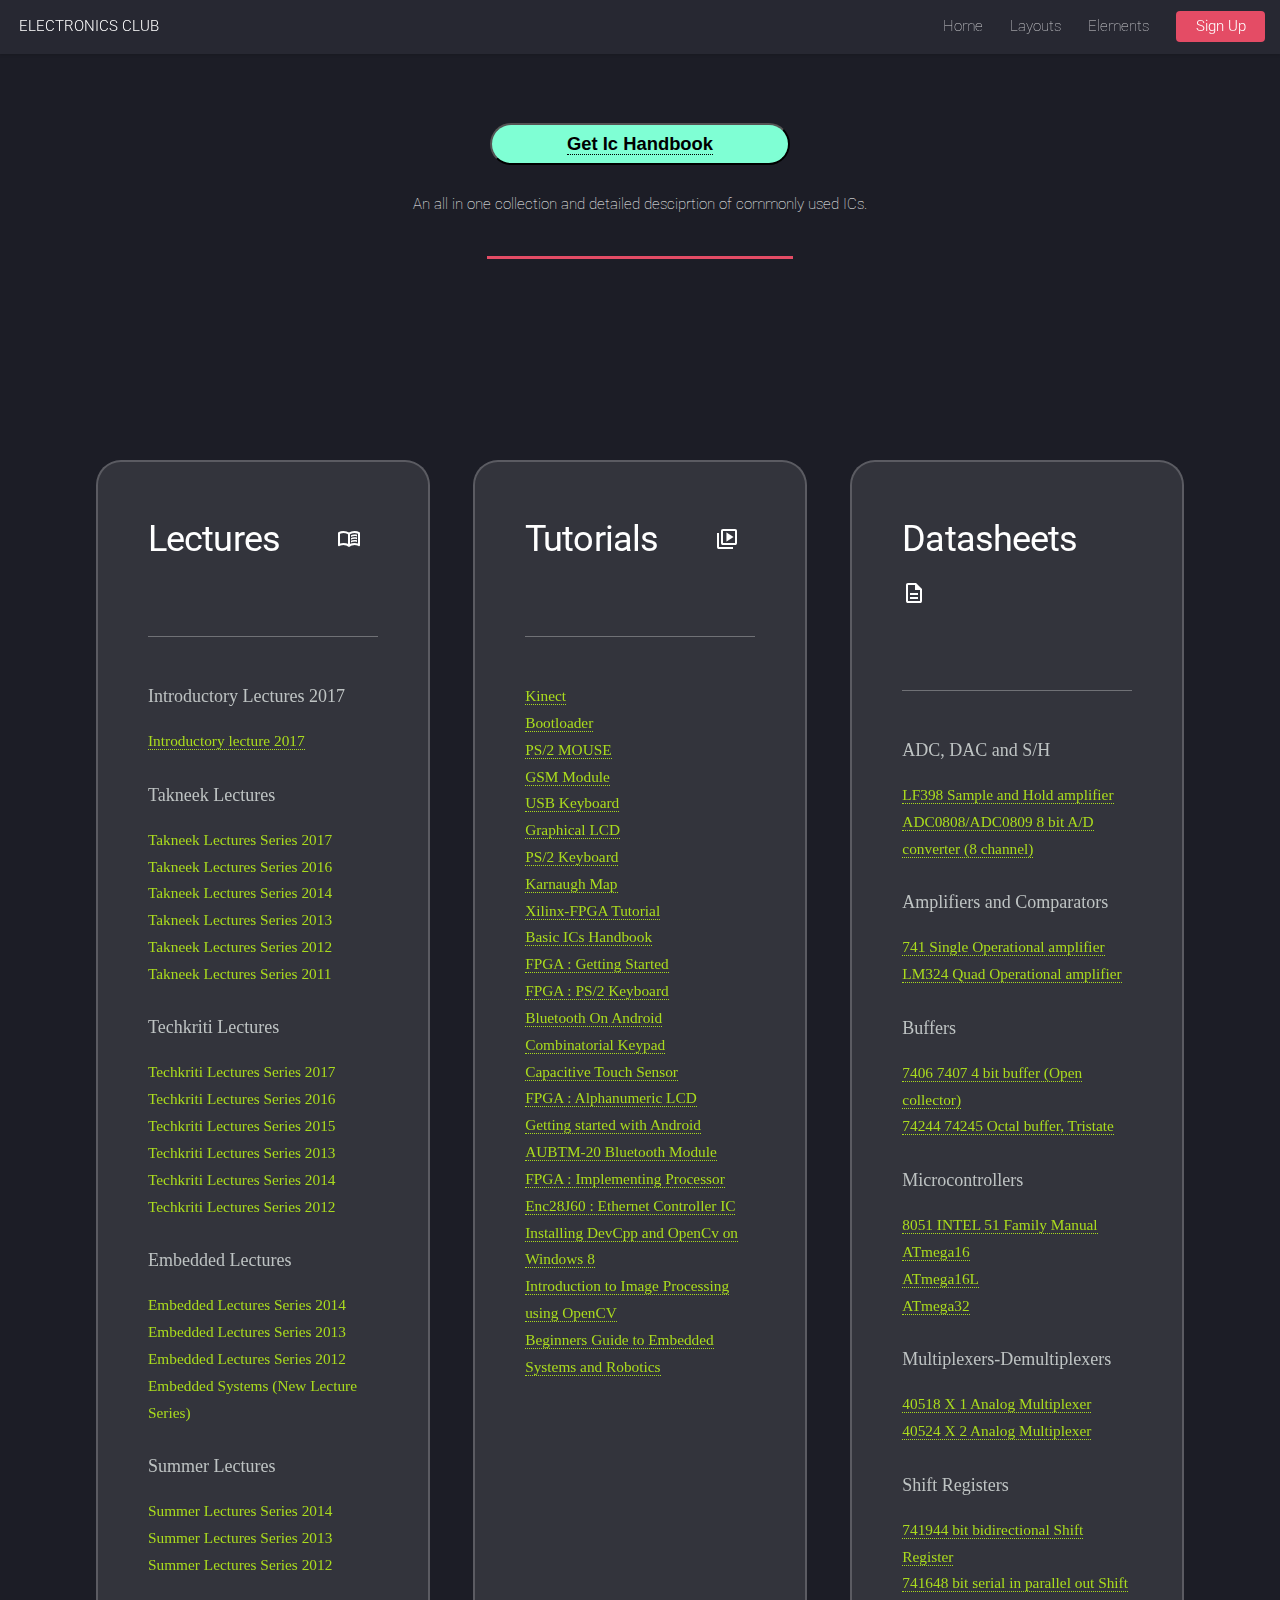
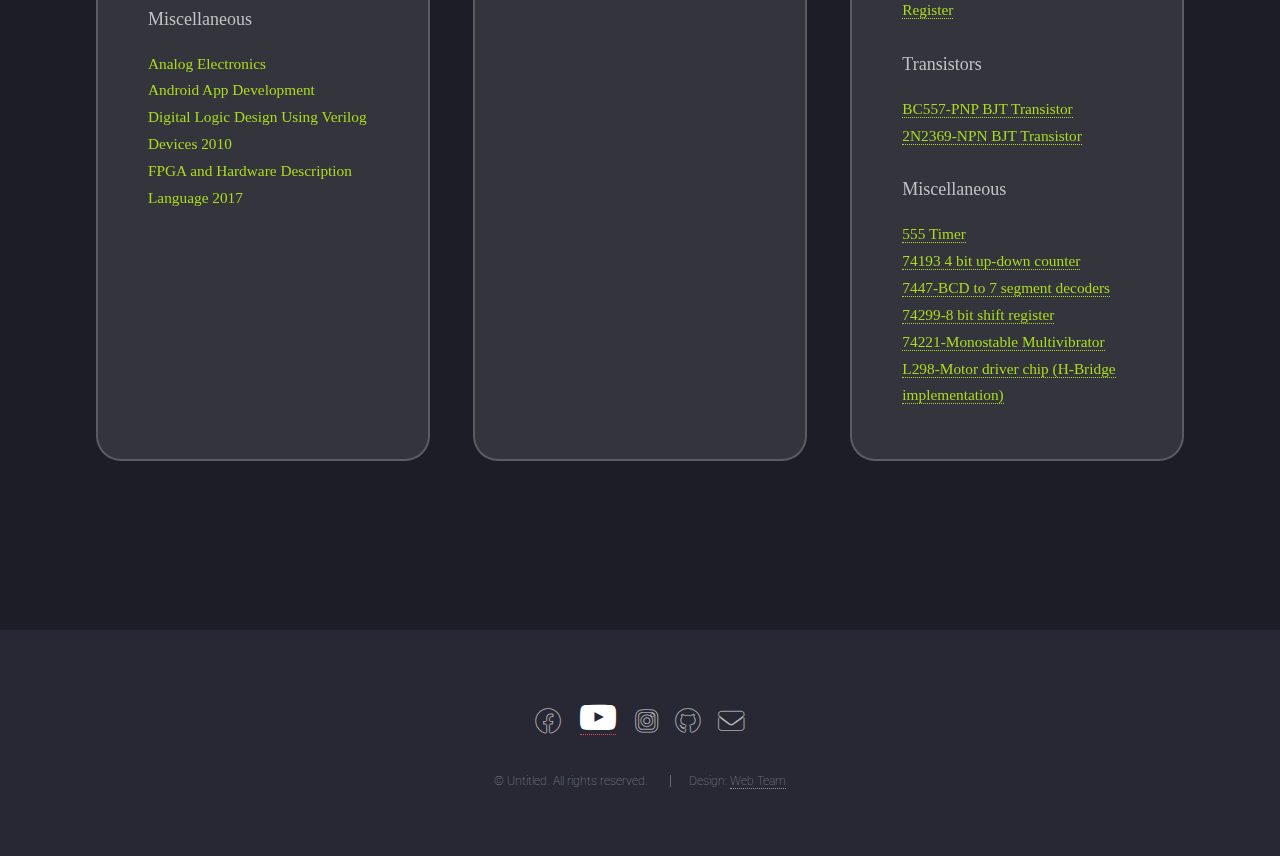
==== database.html @ b7015404 "Add files via upload" ====
<!DOCTYPE HTML>
<!--
Landed by HTML5 UP
html5up.net | @ajlkn
Free for personal and commercial use under the CCA 3.0 license (html5up.net/license)
-->
<html>

<head>
	<title>Database - EClub</title>
	<meta charset="utf-8" />
	<meta name="viewport" content="width=device-width, initial-scale=1, user-scalable=no" />
	<link rel="stylesheet" href="assets/css/main.css" />
	<link rel="stylesheet" href="data.css" />
	<link rel="stylesheet"
		href="https://fonts.googleapis.com/css2?family=Material+Symbols+Outlined:opsz,wght,FILL,GRAD@48,400,0,0" />
	<link rel="stylesheet"
		href="https://fonts.googleapis.com/css2?family=Material+Symbols+Outlined:opsz,wght,FILL,GRAD@48,400,0,0" />
	<link rel="stylesheet"
		href="https://fonts.googleapis.com/css2?family=Material+Symbols+Outlined:opsz,wght,FILL,GRAD@48,400,0,0" />
	<link rel="stylesheet" href="https://cdnjs.cloudflare.com/ajax/libs/font-awesome/4.7.0/css/font-awesome.min.css">
	<noscript>
		<link rel="stylesheet" href="assets/css/noscript.css" />
	</noscript>

</head>

<body class="is-preload">
	<div id="page-wrapper">

		<!-- Header -->
		<header id="header">
			<h1 id="logo"><a href="index.html">ELECTRONICS CLUB</a></h1>
			<nav id="nav">
				<ul>
					<li><a href="index.html">Home</a></li>
					<li>
						<a href="#">Layouts</a>
						<ul>
							<li><a href="left-sidebar.html">Left Sidebar</a></li>
							<li><a href="right-sidebar.html">Right Sidebar</a></li>
							<li><a href="no-sidebar.html">No Sidebar</a></li>
							<li>
								<a href="#">Submenu</a>
								<ul>
									<li><a href="#">Option 1</a></li>
									<li><a href="#">Option 2</a></li>
									<li><a href="#">Option 3</a></li>
									<li><a href="#">Option 4</a></li>
								</ul>
							</li>
						</ul>
					</li>
					<li><a href="elements.html">Elements</a></li>
					<li><a href="#" class="button primary">Sign Up</a></li>
				</ul>
			</nav>
		</header>

		<!-- Main -->
		<div id="main" class="wrapper style1">
			<div class="container">
				<header class="major">
					<button class="book"><a href="https://students.iitk.ac.in/eclub/HandBook.pdf">Get Ic
							Handbook</a></button>
					<br><br>
					<p>An all in one collection and detailed desciprtion of commonly used ICs.</p>
				</header>

				<!-- Content -->
				<section id="content">
					<div class="container1">
						<div class="grid">
							<div class="card">
								<h2 class="card_title">Lectures &nbsp; &nbsp; &nbsp; <span
										class="material-symbols-outlined">
										menu_book
									</span></h2>

								<hr>

								<h4 class="head">Introductory Lectures 2017</h4>

								<li class="list"><a href="assets/lectures/2017/lecture1.pdf">Introductory lecture
										2017</a></li>

								<br>
								<h4 class="head">
									Takneek Lectures</h4>

								<li class="collapsible">Takneek Lectures Series 2017<ul class="content">
										<li><a href="assets/lectures/2017/Takneek'17%20lecture.pdf">Electromania
												2017</a></li>
									</ul>
								</li>
								<li class="collapsible">Takneek Lectures Series 2016<ul class="content">
										<li><a href="assets/lectures/takneek%2016/lecture1.pdf">Electromania 2016</a>
										</li>
									</ul>
								</li>
								<li class="collapsible">Takneek Lectures Series 2014<ul class="content">
										<li><a href="assets/lectures/takneek%2014/lecture1.pdf">Electromania 2014</a>
										</li>
										<li><a
												href="assets/lectures/takneek%2014/Introduction%20to%20FPGA_AVItakneek.pdf">Introduction
												to FPGA 2014</a>
										</li>
									</ul>
								</li>
								<li class="collapsible">Takneek Lectures Series 2013<ul class="content">
										<li><a href="assets/lectures/Takneek%2013/electromania.pdf">Electromania
												2013</a></li>
										<li><a href="assets/lectures/Takneek%2013/Verilog.pdf">FPGA Lecture 2013</a>
										</li>
									</ul>
								</li>
								<li class="collapsible">Takneek Lectures Series 2012<ul class="content">
										<li><a href="assets/lectures/takneek12/electromania.pdf">Electromania 2012</a>
										</li>
										<li><a href="assets/lectures/takneek12/embedded.pdf">Emdedded Lecture 2012</a>
										</li>
										<li><a href="assets/lectures/takneek12/fpga.pdf">FPGA Lecture 2012</a></li>
										<li><a href="assets/lectures/takneek12/apptics.pdf">Apptics Lecture 2012</a>
										</li>
									</ul>
								</li>
								<li class="collapsible">Takneek Lectures Series 2011<ul class="content">
										<li><a href="assets/lectures/takneek11/Verilog1.pdf">18th Aug 2011</a></li>
										<li><a href="assets/lectures/takneek11/Verilog2.pdf">19th Aug 2011</a></li>
										<li><a href="assets/lectures/takneek11/FpgaExamples2.rar">Code Examples</a></li>
										<li><a href="assets/lectures/takneek11/bluetooth_lec.pdf">Wireless keyboard</a>
										</li>
										<li><a href="assets/lectures/takneek11/bluetooth_datasheet.pdf">Bluetooth Module
												Datasheet</a>
										</li>
										<li><a href="assets/lectures/takneek11/embedded.m">Sample Code Matlab</a></li>
									</ul>
								</li>


								<br>
								<h4 class="head">
									Techkriti Lectures</h4>

								<li class="collapsible">Techkriti Lectures Series 2017<ul class="content">
										<li><a href="assets/lectures/Techkriti%2017/electromania17.pdf">Electromania-Introduction
												to Microcontrollers</a></li>
										<li><a href="assets/lectures/Techkriti%2017/embedded17.pdf">Embedded-Internet of
												Things</a></li>
									</ul>
								</li>
								<li class="collapsible">Techkriti Lectures Series 2016<ul class="content">
										<li><a href="assets/lectures/Techkriti%2016/Electromania-lecture.pdf">Electromania-Introduction
												to Microcontrollers</a></li>
									</ul>
								</li>
								<li class="collapsible">Techkriti Lectures Series 2015<ul class="content">
										<li><a href="assets/lectures/Techkriti%2015/MCU.pdf">Electromania-Introduction
												to Microcontrollers</a></li>
										<li><a href="assets/lectures/Techkriti%2015/Techkriti15.pdf">Electromania-Timers
												and Interrupts</a></li>

									</ul>
								</li>
								<li class="collapsible">Techkriti Lectures Series 2013<ul class="content">
										<li> <a href="assets/lectures/techkriti13/Introduction_to_mcu.pdf" target="_new"
												rel="external">Introduction to Micro-controllers</a></li>
										<li><a href="assets/lectures/techkriti13/Timers_and_Interrupts.pdf"
												target="_new" rel="external">Timers and Interrupts</a></li>
										<li><a href="assets/lectures/techkriti13/fpga1.pdf" target="_new"
												rel="external">FPGA Design Part 1</a></li>
										<li><a href="assets/lectures/techkriti13/fpga2.pdf" target="_new"
												rel="external">FPGA Design Part 2</a></li>
									</ul>
								</li>
								<li class="collapsible">Techkriti Lectures Series 2014<ul class="content">
										<li><a href="assets/lectures/techkriti14/MCU.pdf">Electromania-Introduction to
												Microcontrollers</a></li>
										<li><a href="assets/lectures/techkriti14/Timers%20and%20Interrupts1.pdf">Electromania-Timers
												and Interrupts</a></li>
										<li><a href="assets/lectures/techkriti14/FPGA%20Design%20Challenge1.pdf">Introduction
												to FPGA</a></li>
										<li><a href="assets/lectures/techkriti14/FPGA%20Design%20Challenge2.pdf">FPGA
												Problem Statement Discussion</a></li>
									</ul>
								</li>
								<li class="collapsible">Techkriti Lectures Series 2012<ul class="content">
										<li>

											<a href="assets/lectures/techkriti12/intro_mcu.pdf" target="_new"
												rel="external">Introduction to Micro-Controllers</a>

										</li>
										<li>

											<a href="assets/lectures/techkriti12/timers_and_interrupts.pdf"
												target="_new" rel="external">Timers &amp; Interrupts</a>

										</li>
										<li>

											<a href="assets/lectures/techkriti12/lcd_and_interrupts.pdf" target="_new"
												rel="external">LCD &amp; External Interrupts</a>

										</li>
										<li>

											<a href="assets/lectures/techkriti12/ecdc_electromania.pdf" target="_new"
												rel="external">ECDC : Electromania Problem Statement Discussion</a>

										</li>
										<li>

											<a href="assets/lectures/techkriti12/opencv.pdf" target="_new"
												rel="external">OpenCV</a>

										</li>
										<li>

											<a href="http://www.youtube.com/watch?v=wqhTGDlMMMU" rel="external"
												target="_blank">Blinking Led-Video</a>

										</li>
										<li>

											<a href="http://www.youtube.com/watch?v=j_KnEPglaEI&context=C3b44268ADOEgsToPDskK8KLp7kc43vZQXj5AZbYv8"
												rel="external" target="_blank">Using Button-Video</a>

										</li>

									</ul>
								</li>
								<br>
								<h4 class="head">
									Embedded Lectures</h4>

								<li class="collapsible">Embedded Lectures Series 2014<ul class="content">
										<li>

											<a href="assets/lectures/embedded14/comm.pdf" target="_new"
												rel="external">Digital Communications</a>

										</li>
										<li>

											<a href="assets/lectures/embedded14/arduino.pdf" target="_new"
												rel="external">Arduino and Single Board Computers</a>

										</li>
										<li>

											<a href="assets/lectures/embedded14/proc.pdf" target="_new"
												rel="external">Processing</a>

										</li>
										<li>

											<a href="assets/lectures/embedded14/IP.pdf" target="_new"
												rel="external">Image
												Processing</a>

										</li>
										<li>

											<a href="assets/lectures/embedded14/kinect.pdf" target="_new"
												rel="external">Introduction to the Microsoft Kinect</a>

										</li>
										<li>

											<a href="assets/lectures/embedded14/fpga.pdf" target="_new"
												rel="external">Introduction to FPGA and Verilog</a>

										</li>
									</ul>
								</li>
								<li class="collapsible">Embedded Lectures Series 2013<ul class="content">
										<li>

											<a href="assets/lectures/embedded%2013/kinect_new.pdf" target="_new"
												rel="external">Introduction to Kinect</a>

										</li>
										<li>

											<a href="assets/lectures/embedded%2013/SkeletonBasics-WPF.zip" target="_new"
												rel="external">Example Kinect Code for Angry birds</a>

										</li>
										<li>

											<a href="assets/lectures/embedded%2013/Arduino.pdf" target="_new"
												rel="external">Introduction to Arduino</a>

										</li>
										<li>

											<a href="assets/lectures/embedded%2013/Communication.pdf" target="_new"
												rel="external">UART,SPI-GSM,GPS</a>

										</li>
										<li>

											<a href="assets/lectures/embedded%2013/fpga.pdf" target="_new"
												rel="external">FPGA Design</a>

										</li>

									</ul>
								</li>
								<li class="collapsible">Embedded Lectures Series 2012<ul class="content">
										<li>

											<a href="assets/lectures/embedded12/kinect.pdf" target="_new"
												rel="external">Kinect App Development</a>

										</li>
										<li>

											<a href="assets/lectures/embedded12/communication.pdf" target="_new"
												rel="external">UART - RFID, GSM, GPS</a>

										</li>
										<li>

											<a href="assets/lectures/embedded12/adc.pdf" target="_new"
												rel="external">ADC -
												Analog to Digital Conversion</a>

										</li>
										<li>

											<a href="assets/lectures/embedded12/accelerometer.zip" target="_new"
												rel="external">Motion Sensors - Accelerometers and Gyroscopes</a>

										</li>
										<li>

											<a href="assets/lectures/embedded12/android.pdf" target="_new"
												rel="external">Android App Development</a>

										</li>
									</ul>
								</li>
								<li class="collapsible">Embedded Systems (New Lecture Series)<ul class="content">
										<li>

											<a href="assets/lectures/embedded/Embedded-New-1.pdf" rel="external"
												target="_blank">Introduction and I/O</a>

										</li>
										<li>

											<a href="assets/lectures/embedded/Embedded-New-2.pdf" rel="external"
												target="_blank">Interrupts and Timers</a>

										</li>
										<li>

											<a href="assets/lectures/embedded/Embedded-New-3.pdf" rel="external"
												target="_blank">Communication</a>

										</li>

										<li>

											<a href="assets/lectures/embedded/Embedded-Old-1.pdf" rel="external"
												target="_blank">Basics</a>

										</li>
										<li>

											<a href="assets/lectures/embedded/Embedded-Old-2.pdf" rel="external"
												target="_blank">Timers and Interrupts</a>

										</li>
										<li>

											<a href="assets/lectures/embedded/Embedded-Old-3.pdf" rel="external"
												target="_blank">LCD and ADC</a>

										</li>
										<li>

											<a href="assets/lectures/embedded/Embedded-Old-4.pdf" rel="external"
												target="_blank">Communication</a>

										</li>
									</ul>
								</li>
								<br>
								<h4 class="head">
									Summer Lectures</h4>

								<li class="collapsible">Summer Lectures Series 2014<ul class="content">
										<li>

											<a href="assets/lectures/summer14/analog.pdf" target="_new"
												rel="external">Analog Circuit Design</a>

										</li>
										<li>

											<a href="assets/lectures/summer14/fpga_avi.pdf" target="_new"
												rel="external">Introduction to FPGA and Verilog</a>

										</li>
										<li>

											<a href="assets/lectures/summer14/rpi_lec.pdf" target="_new"
												rel="external">Introduction to Raspberry Pi</a>

										</li>
										<li>

											<a href="assets/lectures/summer14/MCU.pdf" target="_new"
												rel="external">Introduction to Micro-Controllers</a>

										</li>
										<li>

											<a href="assets/lectures/summer14/img_process.pdf" target="_new"
												rel="external">Introduction to Image processing</a>

										</li>
									</ul>
								</li>
								<li class="collapsible">Summer Lectures Series 2013<ul class="content">
										<li>

											<a href="assets/lectures/summer%2013/Microcontrollers.pdf" target="_new"
												rel="external">Introduction to Microcontrollers</a>

										</li>
										<li>

											<a href="assets/lectures/summer%2013/Timers.pdf" target="_new"
												rel="external">Timers and Interrupts</a>

										</li>
										<li>

											<a href="assets/lectures/summer%2013/arduino.pdf" target="_new"
												rel="external">Introduction to Arduino and Communication</a>

										</li>
										<li>

											<a href="assets/lectures/summer%2013/ip_2.pdf" target="_new"
												rel="external">Image Processing</a>

										</li>
										<li>

											<a href="assets/lectures/summer%2013/opencv_sample.rar" target="_new"
												rel="external">OpenCV Sample Code</a>

										</li>
									</ul>
								</li>
								<li class="collapsible">Summer Lectures Series 2012<ul class="content">
										<li>

											<a href="assets/lectures/summer12/introduction_to_mcu.pdf" target="_new"
												rel="external">Introduction to Micro-Controllers</a>

										</li>
										<li>

											<a href="assets/lectures/summer12/cvavr_and_avrstudio.pdf" target="_new"
												rel="external">CVAvr and Avr Studio</a>

										</li>
										<li>

											<a href="assets/lectures/summer12/timers_and_interrupts.pdf" target="_new"
												rel="external">Timers and Interrupts</a>

										</li>
										<li>

											<a href="assets/lectures/summer12/spi.pdf" target="_new"
												rel="external">Communications - SPI</a>

										</li>
										<li>

											<a href="assets/lectures/summer12/uart.pdf" target="_new"
												rel="external">Communications - UART</a>

										</li>
										<li>

											<a href="assets/lectures/summer12/adc.pdf" target="_new"
												rel="external">Analog
												to Digital Conversion</a>

										</li>
										<li>

											<a href="assets/lectures/summer12/opencv.pdf" target="_new"
												rel="external">OpenCV</a>

										</li>
										<li>

											<a href="assets/lectures/summer12/introduction_to_mcu.pdf" target="_new"
												rel="external">Introduction to Micro-Controllers</a>

										</li>
										<li>

											<a href="assets/lectures/summer12/cvavr_and_avrstudio.pdf" target="_new"
												rel="external">CVAvr and Avr Studio</a>

										</li>
										<li>

											<a href="assets/lectures/summer12/timers_and_interrupts.pdf" target="_new"
												rel="external">Timers and Interrupts</a>

										</li>
										<li>

											<a href="assets/lectures/summer12/spi.pdf" target="_new"
												rel="external">Communications - SPI</a>

										</li>
										<li>

											<a href="assets/lectures/summer12/uart.pdf" target="_new"
												rel="external">Communications - UART</a>

										</li>
										<li>

											<a href="assets/lectures/summer12/adc.pdf" target="_new"
												rel="external">Analog
												to Digital Conversion</a>

										</li>
										<li>

											<a href="assets/lectures/summer12/opencv.pdf" target="_new"
												rel="external">OpenCV</a>

										</li>
									</ul>
								</li>


								<br>
								<h4 class="head">
									Miscellaneous</h4>

								<li class="collapsible">Analog Electronics<ul class="content">
										<li><a href="assets/lectures/Analog.pdf" rel="external" target="_blank">Analog
												Electronics</a></li>
									</ul>
								</li>
								<li class="collapsible">Android App Development<ul class="content">
										<li>

											<a href="assets/lectures/aad11/aad.pdf" rel="external"
												target="_blank">Lecture
												Slide</a>

										</li>
										<li>

											<a href="assets/lectures/aad11/secondActivity.java" rel="external"
												target="_blank">Example Code</a>

										</li>
										<li>

											<a href="http://developer.android.com/resources/tutorials/hello-world.html"
												rel="external" target="_blank">Software Installation and Setup</a>

										</li>
									</ul>
								</li>
								<li class="collapsible">Digital Logic Design Using Verilog Devices 2010<ul
										class="content">
										<li>

											<a href="assets/lectures/fpga10/VerilogFPGA-1.pdf" rel="external"
												target="_blank">Part 1</a>

										</li>
										<li>

											<a href="assets/lectures/fpga10/VerilogFPGA-2.pdf" rel="external"
												target="_blank">Part 2</a>

										</li>
										<li>

											<a href="assets/lectures/fpga10/FPGAExamples.zip" rel="external"
												target="_blank">Code Examples</a>

										</li>
									</ul>
								</li>
								<li class="collapsible">FPGA and Hardware Description Language 2017<ul class="content">
										<li><a href="assets/lectures/FPGA2017.pdf" rel="external"
												target="_blank">PowerPoint</a></li>

									</ul>
								</li>


							</div>
							<div class="card">
								<h2 class="card_title">Tutorials &nbsp; &nbsp; &nbsp; <span
										class="material-symbols-outlined">
										video_library
									</span></h2>

								<hr>




								<li class='collapsible'><a href='assets/tutorials/KinectTutorial.pdf'>Kinect</a></li>

								<li class='collapsible'><a href='assets/tutorials/Bootloader.pdf'>Bootloader</a></li>

								<li class='collapsible'><a href='assets/tutorials/PS2MOUSE.pdf'>PS/2
										MOUSE</a></li>

								<li class='collapsible'><a href='assets/tutorials/GSM.pdf'>GSM Module</a></li>

								<li class='collapsible'><a href='assets/tutorials/USBKeyboard.pdf'>USB
										Keyboard</a></li>

								<li class='collapsible'><a href='assets/tutorials/GLCD.pdf'>Graphical
										LCD</a></li>

								<li class='collapsible'><a href='assets/tutorials/PS2Keyboard.pdf'>PS/2
										Keyboard</a></li>

								<li class='collapsible'><a href='assets/tutorials/KarnaughMap.pdf'>Karnaugh Map</a></li>

								<li class='collapsible'><a href='assets/tutorials/Verilog-xilinx.pdf'>Xilinx-FPGA
										Tutorial</a></li>

								<li class='collapsible'><a href='assets/tutorials/basic.pdf'>Basic ICs
										Handbook</a></li>

								<li class='collapsible'><a href='assets/tutorials/GettingStarted.pdf'>FPGA : Getting
										Started</a></li>

								<li class='collapsible'><a href='assets/tutorials/keyboard.pdf'>FPGA :
										PS/2 Keyboard</a></li>

								<li class='collapsible'><a href='assets/tutorials/BluetoothOnAndroid.pdf'>Bluetooth On
										Android</a></li>

								<li class='collapsible'><a href='assets/tutorials/CombinatorialKeypad.pdf'>Combinatorial
										Keypad</a></li>

								<li class='collapsible'><a href='assets/tutorials/CapacitiveTouch.pdf'>Capacitive Touch
										Sensor</a></li>

								<li class='collapsible'><a href='assets/tutorials/ALPHANUMERICLCD.pdf'>FPGA :
										Alphanumeric LCD</a></li>

								<li class='collapsible'><a href='assets/tutorials/android.pdf'>Getting
										started with Android</a></li>

								<li class='collapsible'><a href='assets/tutorials/AUBTM-20.pdf'>AUBTM-20
										Bluetooth Module</a></li>

								<li class='collapsible'><a href='assets/tutorials/processor.pdf.pdf'>FPGA
										: Implementing Processor</a></li>

								<li class='collapsible'><a href='assets/tutorials/Ethernet.pdf'>Enc28J60
										: Ethernet Controller IC</a></li>

								<li class='collapsible'><a href='assets/tutorials/ip_win8.pdf'>Installing
										DevCpp and OpenCv on Windows 8</a></li>

								<li class='collapsible'><a href='assets/tutorials/OPENCV%20TUTORIAL.pdf'>Introduction to
										Image Processing using OpenCV</a></li>

								<li class='collapsible'><a href='assets/tutorials/EmbeddedBook.pdf'>Beginners Guide to
										Embedded Systems and Robotics</a></li>





							</div>
							<div class="card">
								<h2 class="card_title">Datasheets &nbsp; &nbsp; &nbsp; <span
										class="material-symbols-outlined">
										description
									</span></h2>

								<hr>




								<h4 class="head">ADC, DAC and S/H</h4>

								<li class="collapsible"><a
										href="http://www.alldatasheet.com/datasheet-pdf/pdf/17857/PHILIPS/LF398.html">LF398
										Sample and Hold amplifier</a></li>
								<li class="collapsible"><a
										href="http://www.alldatasheet.com/datasheet-pdf/pdf/8097/NSC/ADC0808.html">ADC0808/ADC0809
										8 bit A/D converter (8 channel)</a></li>

								<br>
								<h4 class="head">Amplifiers and Comparators</h4>

								<li class="collapsible"><a
										href="http://www.alldatasheet.com/datasheet-pdf/pdf/53225/FAIRCHILD/KA741.html">741
										Single Operational amplifier</a></li>
								<li class="collapsible"><a
										href="http://www.alldatasheet.com/datasheet-pdf/pdf/53583/FAIRCHILD/LM324.html">LM324
										Quad Operational amplifier</a></li>
								<br>

								<h4 class="head">Buffers</h4>

								<li class="collapsible"><a
										href="http://www.alldatasheet.com/datasheet-pdf/pdf/15348/PHILIPS/74F06.html">7406
										7407 4 bit buffer (Open collector)</a></li>
								<li class="collapsible"><a
										href="http://www.alldatasheet.com/datasheet-pdf/pdf/15215/PHILIPS/74AHC244.html">74244
										74245 Octal buffer, Tristate</a></li>

								<br>
								<h4 class="head">Microcontrollers</h4>

								<li class="collapsible"><a
										href="http://www.alldatasheet.com/datasheet-pdf/pdf/107780/INTEL/8051.html">8051
										INTEL 51 Family Manual</a></li>
								<li class="collapsible"><a
										href="http://www.alldatasheet.com/datasheet-pdf/pdf/78532/ATMEL/ATMEGA16.html">ATmega16
									</a></li>
								<li class="collapsible"><a
										href="http://www.alldatasheet.com/datasheet-pdf/pdf/174744/ATMEL/ATMEGA16L.html">ATmega16L</a>
								</li>
								<li class="collapsible"><a
										href="http://www.alldatasheet.com/datasheet-pdf/pdf/77378/ATMEL/ATMEGA32.html">ATmega32</a>
								</li>
								<br>
								<h4 class="head">Multiplexers-Demultiplexers</h4>

								<li class="collapsible"><a
										href="http://www.alldatasheet.com/datasheet-pdf/pdf/17717/PHILIPS/HEF4051B.html">40518
										X 1 Analog Multiplexer</a></li>
								<li class="collapsible"><a
										href="http://www.alldatasheet.com/datasheet-pdf/pdf/17718/PHILIPS/HEF4052B.html">40524
										X 2 Analog Multiplexer</a></li>

								<br>
								<h4 class="head">Shift Registers</h4>

								<li class="collapsible"><a
										href="http://www.alldatasheet.com/datasheet-pdf/pdf/15383/PHILIPS/74F194.html">741944
										bit bidirectional Shift Register</a></li>
								<li class="collapsible"><a
										href="http://www.alldatasheet.com/datasheet-pdf/pdf/15370/PHILIPS/74F164.html">741648
										bit serial in parallel out Shift Register</a></li>

								<br>
								<h4 class="head">Transistors</h4>

								<li class="collapsible"><a
										href="http://www.alldatasheet.com/datasheet-pdf/pdf/16103/PHILIPS/BC557.html">BC557-PNP
										BJT Transistor</a></li>
								<li class="collapsible"><a
										href="http://www.alldatasheet.com/datasheet-pdf/pdf/15068/PHILIPS/2N2369.html">2N2369-NPN
										BJT Transistor</a></li>

								<br>
								<h4 class="head">Miscellaneous</h4>

								<li class="collapsible"><a
										href="http://www.alldatasheet.com/datasheet-pdf/pdf/53594/FAIRCHILD/NE555.html">555
										Timer</a></li>
								<li class="collapsible"><a
										href="http://www.alldatasheet.com/datasheet-pdf/pdf/15382/PHILIPS/74F193.html">74193
										4 bit up-down counter</a></li>
								<li class="collapsible"><a
										href="http://www.alldatasheet.com/datasheet-pdf/pdf/80214/NSC/DM7447A.html">7447-BCD
										to 7 segment decoders</a></li>
								<li class="collapsible"><a
										href="http://pdf1.alldatasheet.com/datasheet-pdf/view/15413/PHILIPS/74F299.html">74299-8
										bit shift register</a></li>
								<li class="collapsible"><a
										href="http://www.alldatasheet.com/datasheet-pdf/pdf/15564/PHILIPS/74HC221.html">74221-Monostable
										Multivibrator</a></li>
								<li class="collapsible"><a
										href="http://www.alldatasheet.com/datasheet-pdf/pdf/22437/STMICROELECTRONICS/L298.html">L298-Motor
										driver chip (H-Bridge implementation)</a></li>




							</div>
						</div>
					</div>

				</section>

			</div>
		</div>

		<!-- Footer -->
		<footer id="footer">
			<ul class="icons">

				<li><a href="https://www.facebook.com/electronicsclubiitk?fref=ts"
						class="icon brands alt fa-facebook-f"><span class="label">Facebook</span></a></li>
				<li><a href="https://www.youtube.com/user/electronicsclub"><i class="fa fa-youtube-play"
							style="font-size:36px;color:rgb(255, 255, 255);text-decoration: none;"></i> </a></li>
				<li><a href="https://www.instagram.com/electronicsclub.iitk/" class="icon brands alt fa-instagram"><span
							class="label">Instagram</span></a></li>
				<li><a href="https://github.com/eclub-iitk" class="icon brands alt fa-github"><span
							class="label">GitHub</span></a></li>
				<li><a href="mailto:eclub.iitk@gmail.com" class="icon solid alt fa-envelope"><span
							class="label">Email</span></a></li>
			</ul>
			<ul class="copyright">
				<li>&copy; Untitled. All rights reserved.</li>
				<li>Design: <a href="http://html5up.net">Web Team</a></li>
			</ul>
		</footer>

	</div>

	<!-- Scripts -->
	<script src="assets/js/jquery.min.js"></script>
	<script src="assets/js/jquery.scrolly.min.js"></script>
	<script src="assets/js/jquery.dropotron.min.js"></script>
	<script src="assets/js/jquery.scrollex.min.js"></script>
	<script src="assets/js/browser.min.js"></script>
	<script src="assets/js/breakpoints.min.js"></script>
	<script src="assets/js/util.js"></script>
	<script src="assets/js/main.js"></script>
	<script>
		const collapsibleItems = document.querySelectorAll('.collapsible');

		collapsibleItems.forEach(item => {
			item.addEventListener('click', () => {
				item.classList.toggle('active');
			});
		});
	</script>

</body>

</html>
---- assets/css/main.css ----
@import url("fontawesome-all.min.css");
@import url("https://fonts.googleapis.com/css?family=Roboto:100,300,100italic,300italic");

/*
	Landed by HTML5 UP
	html5up.net | @ajlkn
	Free for personal and commercial use under the CCA 3.0 license (html5up.net/license)
*/

html, body, div, span, applet, object,
iframe, h1, h2, h3, h4, h5, h6, p, blockquote,
pre, a, abbr, acronym, address, big, cite,
code, del, dfn, em, img, ins, kbd, q, s, samp,
small, strike, strong, sub, sup, tt, var, b,
u, i, center, dl, dt, dd, ol, ul, li, fieldset,
form, label, legend, table, caption, tbody,
tfoot, thead, tr, th, td, article, aside,
canvas, details, embed, figure, figcaption,
footer, header, hgroup, menu, nav, output, ruby,
section, summary, time, mark, audio, video {
	margin: 0;
	padding: 0;
	border: 0;
	font-size: 100%;
	font: inherit;
	vertical-align: baseline;}

article, aside, details, figcaption, figure,
footer, header, hgroup, menu, nav, section {
	display: block;}

body {
	line-height: 1;
}

ol, ul {
	list-style: none;
}

blockquote, q {
	quotes: none;
}

	blockquote:before, blockquote:after, q:before, q:after {
		content: '';
		content: none;
	}

table {
	border-collapse: collapse;
	border-spacing: 0;
}

body {
	-webkit-text-size-adjust: none;
}

mark {
	background-color: transparent;
	color: inherit;
}

input::-moz-focus-inner {
	border: 0;
	padding: 0;
}

input, select, textarea {
	-moz-appearance: none;
	-webkit-appearance: none;
	-ms-appearance: none;
	appearance: none;
}

/* Basic */

	html {
		box-sizing: border-box;
	}

	*, *:before, *:after {
		box-sizing: inherit;
	}

	html, body {
		background: #1c1d26;
	}

	body.is-preload *, body.is-preload *:before, body.is-preload *:after {
		-moz-animation: none !important;
		-webkit-animation: none !important;
		-ms-animation: none !important;
		animation: none !important;
		-moz-transition: none !important;
		-webkit-transition: none !important;
		-ms-transition: none !important;
		transition: none !important;
	}

	body, input, select, textarea {
		color: rgba(255, 255, 255, 0.75);
		font-family: "Roboto", Helvetica, sans-serif;
		font-size: 15pt;
		font-weight: 100;
		line-height: 1.75em;
	}

	a {
		-moz-transition: border-color 0.2s ease-in-out, color 0.2s ease-in-out;
		-webkit-transition: border-color 0.2s ease-in-out, color 0.2s ease-in-out;
		-ms-transition: border-color 0.2s ease-in-out, color 0.2s ease-in-out;
		transition: border-color 0.2s ease-in-out, color 0.2s ease-in-out;
		border-bottom: dotted 1px;
		color: #e44c65;
		text-decoration: none;
	}

		a:hover {
			color: #e44c65 !important;
			border-bottom-color: transparent;
		}

	strong, b {
		color: #ffffff;
		font-weight: 300;
	}

	em, i {
		font-style: italic;
	}

	p {
		margin: 0 0 2em 0;
	}

	h1, h2, h3, h4, h5, h6 {
		color: #ffffff;
		font-weight: 300;
		line-height: 1em;
		margin: 0 0 1em 0;
	}

		h1 a, h2 a, h3 a, h4 a, h5 a, h6 a {
			color: inherit;
			border: 0;
		}

	h2 {
		font-size: 2em;
		line-height: 1.5em;
		letter-spacing: -0.025em;
	}

	h3 {
		font-size: 1.35em;
		line-height: 1.5em;
	}

	h4 {
		font-size: 1.1em;
		line-height: 1.5em;
	}

	h5 {
		font-size: 0.9em;
		line-height: 1.5em;
	}

	h6 {
		font-size: 0.7em;
		line-height: 1.5em;
	}

	sub {
		font-size: 0.8em;
		position: relative;
		top: 0.5em;
	}

	sup {
		font-size: 0.8em;
		position: relative;
		top: -0.5em;
	}

	hr {
		border: 0;
		border-bottom: solid 1px rgba(255, 255, 255, 0.3);
		margin: 3em 0;
	}

		hr.major {
			margin: 4em 0;
		}

	blockquote {
		border-left: solid 4px rgba(255, 255, 255, 0.3);
		font-style: italic;
		margin: 0 0 2em 0;
		padding: 0.5em 0 0.5em 2em;
	}

	code {
		background: rgba(255, 255, 255, 0.075);
		border-radius: 4px;
		font-family: "Courier New", monospace;
		font-size: 0.9em;
		margin: 0 0.25em;
		padding: 0.25em 0.65em;
	}

	pre {
		-webkit-overflow-scrolling: touch;
		font-family: "Courier New", monospace;
		font-size: 0.9em;
		margin: 0 0 2em 0;
	}

		pre code {
			display: block;
			line-height: 1.75em;
			padding: 1em 1.5em;
			overflow-x: auto;
		}

	.align-left {
		text-align: left;
	}

	.align-center {
		text-align: center;
	}

	.align-right {
		text-align: right;
	}

/* Loader */

	@-moz-keyframes spinner-show {
		0% {
			opacity: 0;
		}

		100% {
			opacity: 1;
		}
	}

	@-webkit-keyframes spinner-show {
		0% {
			opacity: 0;
		}

		100% {
			opacity: 1;
		}
	}

	@-ms-keyframes spinner-show {
		0% {
			opacity: 0;
		}

		100% {
			opacity: 1;
		}
	}

	@keyframes spinner-show {
		0% {
			opacity: 0;
		}

		100% {
			opacity: 1;
		}
	}

	@-moz-keyframes spinner-hide {
		0% {
			color: rgba(255, 255, 255, 0.15);
			z-index: 100001;
			-moz-transform: scale(1) rotate(0deg);
			-webkit-transform: scale(1) rotate(0deg);
			-ms-transform: scale(1) rotate(0deg);
			transform: scale(1) rotate(0deg);
		}

		99% {
			color: #1c1d26;
			z-index: 100001;
			-moz-transform: scale(0.5) rotate(360deg);
			-webkit-transform: scale(0.5) rotate(360deg);
			-ms-transform: scale(0.5) rotate(360deg);
			transform: scale(0.5) rotate(360deg);
		}

		100% {
			color: #1c1d26;
			z-index: -1;
			-moz-transform: scale(0.5) rotate(360deg);
			-webkit-transform: scale(0.5) rotate(360deg);
			-ms-transform: scale(0.5) rotate(360deg);
			transform: scale(0.5) rotate(360deg);
		}
	}

	@-webkit-keyframes spinner-hide {
		0% {
			color: rgba(255, 255, 255, 0.15);
			z-index: 100001;
			-moz-transform: scale(1) rotate(0deg);
			-webkit-transform: scale(1) rotate(0deg);
			-ms-transform: scale(1) rotate(0deg);
			transform: scale(1) rotate(0deg);
		}

		99% {
			color: #1c1d26;
			z-index: 100001;
			-moz-transform: scale(0.5) rotate(360deg);
			-webkit-transform: scale(0.5) rotate(360deg);
			-ms-transform: scale(0.5) rotate(360deg);
			transform: scale(0.5) rotate(360deg);
		}

		100% {
			color: #1c1d26;
			z-index: -1;
			-moz-transform: scale(0.5) rotate(360deg);
			-webkit-transform: scale(0.5) rotate(360deg);
			-ms-transform: scale(0.5) rotate(360deg);
			transform: scale(0.5) rotate(360deg);
		}
	}

	@-ms-keyframes spinner-hide {
		0% {
			color: rgba(255, 255, 255, 0.15);
			z-index: 100001;
			-moz-transform: scale(1) rotate(0deg);
			-webkit-transform: scale(1) rotate(0deg);
			-ms-transform: scale(1) rotate(0deg);
			transform: scale(1) rotate(0deg);
		}

		99% {
			color: #1c1d26;
			z-index: 100001;
			-moz-transform: scale(0.5) rotate(360deg);
			-webkit-transform: scale(0.5) rotate(360deg);
			-ms-transform: scale(0.5) rotate(360deg);
			transform: scale(0.5) rotate(360deg);
		}

		100% {
			color: #1c1d26;
			z-index: -1;
			-moz-transform: scale(0.5) rotate(360deg);
			-webkit-transform: scale(0.5) rotate(360deg);
			-ms-transform: scale(0.5) rotate(360deg);
			transform: scale(0.5) rotate(360deg);
		}
	}

	@keyframes spinner-hide {
		0% {
			color: rgba(255, 255, 255, 0.15);
			z-index: 100001;
			-moz-transform: scale(1) rotate(0deg);
			-webkit-transform: scale(1) rotate(0deg);
			-ms-transform: scale(1) rotate(0deg);
			transform: scale(1) rotate(0deg);
		}

		99% {
			color: #1c1d26;
			z-index: 100001;
			-moz-transform: scale(0.5) rotate(360deg);
			-webkit-transform: scale(0.5) rotate(360deg);
			-ms-transform: scale(0.5) rotate(360deg);
			transform: scale(0.5) rotate(360deg);
		}

		100% {
			color: #1c1d26;
			z-index: -1;
			-moz-transform: scale(0.5) rotate(360deg);
			-webkit-transform: scale(0.5) rotate(360deg);
			-ms-transform: scale(0.5) rotate(360deg);
			transform: scale(0.5) rotate(360deg);
		}
	}

	@-moz-keyframes spinner-rotate {
		0% {
			-moz-transform: scale(1) rotate(0deg);
			-webkit-transform: scale(1) rotate(0deg);
			-ms-transform: scale(1) rotate(0deg);
			transform: scale(1) rotate(0deg);
		}

		100% {
			-moz-transform: scale(1) rotate(360deg);
			-webkit-transform: scale(1) rotate(360deg);
			-ms-transform: scale(1) rotate(360deg);
			transform: scale(1) rotate(360deg);
		}
	}

	@-webkit-keyframes spinner-rotate {
		0% {
			-moz-transform: scale(1) rotate(0deg);
			-webkit-transform: scale(1) rotate(0deg);
			-ms-transform: scale(1) rotate(0deg);
			transform: scale(1) rotate(0deg);
		}

		100% {
			-moz-transform: scale(1) rotate(360deg);
			-webkit-transform: scale(1) rotate(360deg);
			-ms-transform: scale(1) rotate(360deg);
			transform: scale(1) rotate(360deg);
		}
	}

	@-ms-keyframes spinner-rotate {
		0% {
			-moz-transform: scale(1) rotate(0deg);
			-webkit-transform: scale(1) rotate(0deg);
			-ms-transform: scale(1) rotate(0deg);
			transform: scale(1) rotate(0deg);
		}

		100% {
			-moz-transform: scale(1) rotate(360deg);
			-webkit-transform: scale(1) rotate(360deg);
			-ms-transform: scale(1) rotate(360deg);
			transform: scale(1) rotate(360deg);
		}
	}

	@keyframes spinner-rotate {
		0% {
			-moz-transform: scale(1) rotate(0deg);
			-webkit-transform: scale(1) rotate(0deg);
			-ms-transform: scale(1) rotate(0deg);
			transform: scale(1) rotate(0deg);
		}

		100% {
			-moz-transform: scale(1) rotate(360deg);
			-webkit-transform: scale(1) rotate(360deg);
			-ms-transform: scale(1) rotate(360deg);
			transform: scale(1) rotate(360deg);
		}
	}

	@-moz-keyframes overlay-hide {
		0% {
			opacity: 1;
			z-index: 100000;
		}

		15% {
			opacity: 1;
			z-index: 100000;
		}

		99% {
			opacity: 0;
			z-index: 100000;
		}

		100% {
			opacity: 0;
			z-index: -1;
		}
	}

	@-webkit-keyframes overlay-hide {
		0% {
			opacity: 1;
			z-index: 100000;
		}

		15% {
			opacity: 1;
			z-index: 100000;
		}

		99% {
			opacity: 0;
			z-index: 100000;
		}

		100% {
			opacity: 0;
			z-index: -1;
		}
	}

	@-ms-keyframes overlay-hide {
		0% {
			opacity: 1;
			z-index: 100000;
		}

		15% {
			opacity: 1;
			z-index: 100000;
		}

		99% {
			opacity: 0;
			z-index: 100000;
		}

		100% {
			opacity: 0;
			z-index: -1;
		}
	}

	@keyframes overlay-hide {
		0% {
			opacity: 1;
			z-index: 100000;
		}

		15% {
			opacity: 1;
			z-index: 100000;
		}

		99% {
			opacity: 0;
			z-index: 100000;
		}

		100% {
			opacity: 0;
			z-index: -1;
		}
	}

	body.landing {
		text-decoration: none;
	}

		body.landing:before {
			-moz-osx-font-smoothing: grayscale;
			-webkit-font-smoothing: antialiased;
			display: inline-block;
			font-style: normal;
			font-variant: normal;
			text-rendering: auto;
			line-height: 1;
			text-transform: none !important;
			font-family: 'Font Awesome 5 Free';
			font-weight: 900;
		}

		body.landing:before {
			-moz-animation: spinner-show 1.5s 1 0.25s ease forwards, spinner-hide 0.25s ease-in-out forwards !important;
			-webkit-animation: spinner-show 1.5s 1 0.25s ease forwards, spinner-hide 0.25s ease-in-out forwards !important;
			-ms-animation: spinner-show 1.5s 1 0.25s ease forwards, spinner-hide 0.25s ease-in-out forwards !important;
			animation: spinner-show 1.5s 1 0.25s ease forwards, spinner-hide 0.25s ease-in-out forwards !important;
			-moz-transform-origin: 50% 50%;
			-webkit-transform-origin: 50% 50%;
			-ms-transform-origin: 50% 50%;
			transform-origin: 50% 50%;
			color: rgba(255, 255, 255, 0.15);
			content: '\f1ce';
			cursor: default;
			display: block;
			font-size: 2em;
			height: 2em;
			left: 50%;
			line-height: 2em;
			margin: -1em 0 0 -1em;
			opacity: 0;
			position: fixed;
			text-align: center;
			top: 50%;
			width: 2em;
			z-index: -1;
		}

		body.landing:after {
			-moz-animation: overlay-hide 1.5s ease-in forwards !important;
			-webkit-animation: overlay-hide 1.5s ease-in forwards !important;
			-ms-animation: overlay-hide 1.5s ease-in forwards !important;
			animation: overlay-hide 1.5s ease-in forwards !important;
			background: #1c1d26;
			content: '';
			display: block;
			height: 100%;
			left: 0;
			opacity: 0;
			position: fixed;
			top: 0;
			width: 100%;
			z-index: -1;
		}

		body.landing.is-preload:before {
			-moz-animation: spinner-show 1.5s 1 0.25s ease forwards, spinner-rotate 0.75s infinite linear !important;
			-webkit-animation: spinner-show 1.5s 1 0.25s ease forwards, spinner-rotate 0.75s infinite linear !important;
			-ms-animation: spinner-show 1.5s 1 0.25s ease forwards, spinner-rotate 0.75s infinite linear !important;
			animation: spinner-show 1.5s 1 0.25s ease forwards, spinner-rotate 0.75s infinite linear !important;
			z-index: 100001;
		}

		body.landing.is-preload:after {
			-moz-animation: none !important;
			-webkit-animation: none !important;
			-ms-animation: none !important;
			animation: none !important;
			opacity: 1;
			z-index: 100000;
		}

	@media (-webkit-min-device-pixel-ratio: 2) {

		body.landing:before {
			line-height: 2.025em;
		}

	}

/* Container */

	.container {
		margin: 0 auto;
		max-width: calc(100% - 4em);
		width: 70em;
	}

		.container.xsmall {
			width: 17.5em;
		}

		.container.small {
			width: 35em;
		}

		.container.medium {
			width: 52.5em;
		}

		.container.large {
			width: 87.5em;
		}

		.container.xlarge {
			width: 105em;
		}

		.container.max {
			width: 100%;
		}

		@media screen and (max-width: 1280px) {

			.container {
				width: 90%;
				max-width: 100%;
			}

		}

		@media screen and (max-width: 980px) {

			.container {
				width: 100% !important;
			}

		}

/* Row */

	.row {
		display: flex;
		flex-wrap: wrap;
		box-sizing: border-box;
		align-items: stretch;
	}

		.row > * {
			box-sizing: border-box;
		}

		.row.gtr-uniform > * > :last-child {
			margin-bottom: 0;
		}

		.row.aln-left {
			justify-content: flex-start;
		}

		.row.aln-center {
			justify-content: center;
		}

		.row.aln-right {
			justify-content: flex-end;
		}

		.row.aln-top {
			align-items: flex-start;
		}

		.row.aln-middle {
			align-items: center;
		}

		.row.aln-bottom {
			align-items: flex-end;
		}

		.row > .imp {
			order: -1;
		}

		.row > .col-1 {
			width: 8.33333%;
		}

		.row > .off-1 {
			margin-left: 8.33333%;
		}

		.row > .col-2 {
			width: 16.66667%;
		}

		.row > .off-2 {
			margin-left: 16.66667%;
		}

		.row > .col-3 {
			width: 25%;
		}

		.row > .off-3 {
			margin-left: 25%;
		}

		.row > .col-4 {
			width: 33.33333%;
		}

		.row > .off-4 {
			margin-left: 33.33333%;
		}

		.row > .col-5 {
			width: 41.66667%;
		}

		.row > .off-5 {
			margin-left: 41.66667%;
		}

		.row > .col-6 {
			width: 50%;
		}

		.row > .off-6 {
			margin-left: 50%;
		}

		.row > .col-7 {
			width: 58.33333%;
		}

		.row > .off-7 {
			margin-left: 58.33333%;
		}

		.row > .col-8 {
			width: 66.66667%;
		}

		.row > .off-8 {
			margin-left: 66.66667%;
		}

		.row > .col-9 {
			width: 75%;
		}

		.row > .off-9 {
			margin-left: 75%;
		}

		.row > .col-10 {
			width: 83.33333%;
		}

		.row > .off-10 {
			margin-left: 83.33333%;
		}

		.row > .col-11 {
			width: 91.66667%;
		}

		.row > .off-11 {
			margin-left: 91.66667%;
		}

		.row > .col-12 {
			width: 100%;
		}

		.row > .off-12 {
			margin-left: 100%;
		}

		.row.gtr-0 {
			margin-top: 0;
			margin-left: 0em;
		}

			.row.gtr-0 > * {
				padding: 0 0 0 0em;
			}

			.row.gtr-0.gtr-uniform {
				margin-top: 0em;
			}

				.row.gtr-0.gtr-uniform > * {
					padding-top: 0em;
				}

		.row.gtr-25 {
			margin-top: 0;
			margin-left: -0.625em;
		}

			.row.gtr-25 > * {
				padding: 0 0 0 0.625em;
			}

			.row.gtr-25.gtr-uniform {
				margin-top: -0.625em;
			}

				.row.gtr-25.gtr-uniform > * {
					padding-top: 0.625em;
				}

		.row.gtr-50 {
			margin-top: 0;
			margin-left: -1.25em;
		}

			.row.gtr-50 > * {
				padding: 0 0 0 1.25em;
			}

			.row.gtr-50.gtr-uniform {
				margin-top: -1.25em;
			}

				.row.gtr-50.gtr-uniform > * {
					padding-top: 1.25em;
				}

		.row {
			margin-top: 0;
			margin-left: -2.5em;
		}

			.row > * {
				padding: 0 0 0 2.5em;
			}

			.row.gtr-uniform {
				margin-top: -2.5em;
			}

				.row.gtr-uniform > * {
					padding-top: 2.5em;
				}

		.row.gtr-150 {
			margin-top: 0;
			margin-left: -3.75em;
		}

			.row.gtr-150 > * {
				padding: 0 0 0 3.75em;
			}

			.row.gtr-150.gtr-uniform {
				margin-top: -3.75em;
			}

				.row.gtr-150.gtr-uniform > * {
					padding-top: 3.75em;
				}

		.row.gtr-200 {
			margin-top: 0;
			margin-left: -5em;
		}

			.row.gtr-200 > * {
				padding: 0 0 0 5em;
			}

			.row.gtr-200.gtr-uniform {
				margin-top: -5em;
			}

				.row.gtr-200.gtr-uniform > * {
					padding-top: 5em;
				}

		@media screen and (max-width: 1680px) {

			.row {
				display: flex;
				flex-wrap: wrap;
				box-sizing: border-box;
				align-items: stretch;
			}

				.row > * {
					box-sizing: border-box;
				}

				.row.gtr-uniform > * > :last-child {
					margin-bottom: 0;
				}

				.row.aln-left {
					justify-content: flex-start;
				}

				.row.aln-center {
					justify-content: center;
				}

				.row.aln-right {
					justify-content: flex-end;
				}

				.row.aln-top {
					align-items: flex-start;
				}

				.row.aln-middle {
					align-items: center;
				}

				.row.aln-bottom {
					align-items: flex-end;
				}

				.row > .imp-xlarge {
					order: -1;
				}

				.row > .col-1-xlarge {
					width: 8.33333%;
				}

				.row > .off-1-xlarge {
					margin-left: 8.33333%;
				}

				.row > .col-2-xlarge {
					width: 16.66667%;
				}

				.row > .off-2-xlarge {
					margin-left: 16.66667%;
				}

				.row > .col-3-xlarge {
					width: 25%;
				}

				.row > .off-3-xlarge {
					margin-left: 25%;
				}

				.row > .col-4-xlarge {
					width: 33.33333%;
				}

				.row > .off-4-xlarge {
					margin-left: 33.33333%;
				}

				.row > .col-5-xlarge {
					width: 41.66667%;
				}

				.row > .off-5-xlarge {
					margin-left: 41.66667%;
				}

				.row > .col-6-xlarge {
					width: 50%;
				}

				.row > .off-6-xlarge {
					margin-left: 50%;
				}

				.row > .col-7-xlarge {
					width: 58.33333%;
				}

				.row > .off-7-xlarge {
					margin-left: 58.33333%;
				}

				.row > .col-8-xlarge {
					width: 66.66667%;
				}

				.row > .off-8-xlarge {
					margin-left: 66.66667%;
				}

				.row > .col-9-xlarge {
					width: 75%;
				}

				.row > .off-9-xlarge {
					margin-left: 75%;
				}

				.row > .col-10-xlarge {
					width: 83.33333%;
				}

				.row > .off-10-xlarge {
					margin-left: 83.33333%;
				}

				.row > .col-11-xlarge {
					width: 91.66667%;
				}

				.row > .off-11-xlarge {
					margin-left: 91.66667%;
				}

				.row > .col-12-xlarge {
					width: 100%;
				}

				.row > .off-12-xlarge {
					margin-left: 100%;
				}

				.row.gtr-0 {
					margin-top: 0;
					margin-left: 0em;
				}

					.row.gtr-0 > * {
						padding: 0 0 0 0em;
					}

					.row.gtr-0.gtr-uniform {
						margin-top: 0em;
					}

						.row.gtr-0.gtr-uniform > * {
							padding-top: 0em;
						}

				.row.gtr-25 {
					margin-top: 0;
					margin-left: -0.625em;
				}

					.row.gtr-25 > * {
						padding: 0 0 0 0.625em;
					}

					.row.gtr-25.gtr-uniform {
						margin-top: -0.625em;
					}

						.row.gtr-25.gtr-uniform > * {
							padding-top: 0.625em;
						}

				.row.gtr-50 {
					margin-top: 0;
					margin-left: -1.25em;
				}

					.row.gtr-50 > * {
						padding: 0 0 0 1.25em;
					}

					.row.gtr-50.gtr-uniform {
						margin-top: -1.25em;
					}

						.row.gtr-50.gtr-uniform > * {
							padding-top: 1.25em;
						}

				.row {
					margin-top: 0;
					margin-left: -2.5em;
				}

					.row > * {
						padding: 0 0 0 2.5em;
					}

					.row.gtr-uniform {
						margin-top: -2.5em;
					}

						.row.gtr-uniform > * {
							padding-top: 2.5em;
						}

				.row.gtr-150 {
					margin-top: 0;
					margin-left: -3.75em;
				}

					.row.gtr-150 > * {
						padding: 0 0 0 3.75em;
					}

					.row.gtr-150.gtr-uniform {
						margin-top: -3.75em;
					}

						.row.gtr-150.gtr-uniform > * {
							padding-top: 3.75em;
						}

				.row.gtr-200 {
					margin-top: 0;
					margin-left: -5em;
				}

					.row.gtr-200 > * {
						padding: 0 0 0 5em;
					}

					.row.gtr-200.gtr-uniform {
						margin-top: -5em;
					}

						.row.gtr-200.gtr-uniform > * {
							padding-top: 5em;
						}

		}

		@media screen and (max-width: 1280px) {

			.row {
				display: flex;
				flex-wrap: wrap;
				box-sizing: border-box;
				align-items: stretch;
			}

				.row > * {
					box-sizing: border-box;
				}

				.row.gtr-uniform > * > :last-child {
					margin-bottom: 0;
				}

				.row.aln-left {
					justify-content: flex-start;
				}

				.row.aln-center {
					justify-content: center;
				}

				.row.aln-right {
					justify-content: flex-end;
				}

				.row.aln-top {
					align-items: flex-start;
				}

				.row.aln-middle {
					align-items: center;
				}

				.row.aln-bottom {
					align-items: flex-end;
				}

				.row > .imp-large {
					order: -1;
				}

				.row > .col-1-large {
					width: 8.33333%;
				}

				.row > .off-1-large {
					margin-left: 8.33333%;
				}

				.row > .col-2-large {
					width: 16.66667%;
				}

				.row > .off-2-large {
					margin-left: 16.66667%;
				}

				.row > .col-3-large {
					width: 25%;
				}

				.row > .off-3-large {
					margin-left: 25%;
				}

				.row > .col-4-large {
					width: 33.33333%;
				}

				.row > .off-4-large {
					margin-left: 33.33333%;
				}

				.row > .col-5-large {
					width: 41.66667%;
				}

				.row > .off-5-large {
					margin-left: 41.66667%;
				}

				.row > .col-6-large {
					width: 50%;
				}

				.row > .off-6-large {
					margin-left: 50%;
				}

				.row > .col-7-large {
					width: 58.33333%;
				}

				.row > .off-7-large {
					margin-left: 58.33333%;
				}

				.row > .col-8-large {
					width: 66.66667%;
				}

				.row > .off-8-large {
					margin-left: 66.66667%;
				}

				.row > .col-9-large {
					width: 75%;
				}

				.row > .off-9-large {
					margin-left: 75%;
				}

				.row > .col-10-large {
					width: 83.33333%;
				}

				.row > .off-10-large {
					margin-left: 83.33333%;
				}

				.row > .col-11-large {
					width: 91.66667%;
				}

				.row > .off-11-large {
					margin-left: 91.66667%;
				}

				.row > .col-12-large {
					width: 100%;
				}

				.row > .off-12-large {
					margin-left: 100%;
				}

				.row.gtr-0 {
					margin-top: 0;
					margin-left: 0em;
				}

					.row.gtr-0 > * {
						padding: 0 0 0 0em;
					}

					.row.gtr-0.gtr-uniform {
						margin-top: 0em;
					}

						.row.gtr-0.gtr-uniform > * {
							padding-top: 0em;
						}

				.row.gtr-25 {
					margin-top: 0;
					margin-left: -0.625em;
				}

					.row.gtr-25 > * {
						padding: 0 0 0 0.625em;
					}

					.row.gtr-25.gtr-uniform {
						margin-top: -0.625em;
					}

						.row.gtr-25.gtr-uniform > * {
							padding-top: 0.625em;
						}

				.row.gtr-50 {
					margin-top: 0;
					margin-left: -1.25em;
				}

					.row.gtr-50 > * {
						padding: 0 0 0 1.25em;
					}

					.row.gtr-50.gtr-uniform {
						margin-top: -1.25em;
					}

						.row.gtr-50.gtr-uniform > * {
							padding-top: 1.25em;
						}

				.row {
					margin-top: 0;
					margin-left: -2.5em;
				}

					.row > * {
						padding: 0 0 0 2.5em;
					}

					.row.gtr-uniform {
						margin-top: -2.5em;
					}

						.row.gtr-uniform > * {
							padding-top: 2.5em;
						}

				.row.gtr-150 {
					margin-top: 0;
					margin-left: -3.75em;
				}

					.row.gtr-150 > * {
						padding: 0 0 0 3.75em;
					}

					.row.gtr-150.gtr-uniform {
						margin-top: -3.75em;
					}

						.row.gtr-150.gtr-uniform > * {
							padding-top: 3.75em;
						}

				.row.gtr-200 {
					margin-top: 0;
					margin-left: -5em;
				}

					.row.gtr-200 > * {
						padding: 0 0 0 5em;
					}

					.row.gtr-200.gtr-uniform {
						margin-top: -5em;
					}

						.row.gtr-200.gtr-uniform > * {
							padding-top: 5em;
						}

		}

		@media screen and (max-width: 980px) {

			.row {
				display: flex;
				flex-wrap: wrap;
				box-sizing: border-box;
				align-items: stretch;
			}

				.row > * {
					box-sizing: border-box;
				}

				.row.gtr-uniform > * > :last-child {
					margin-bottom: 0;
				}

				.row.aln-left {
					justify-content: flex-start;
				}

				.row.aln-center {
					justify-content: center;
				}

				.row.aln-right {
					justify-content: flex-end;
				}

				.row.aln-top {
					align-items: flex-start;
				}

				.row.aln-middle {
					align-items: center;
				}

				.row.aln-bottom {
					align-items: flex-end;
				}

				.row > .imp-medium {
					order: -1;
				}

				.row > .col-1-medium {
					width: 8.33333%;
				}

				.row > .off-1-medium {
					margin-left: 8.33333%;
				}

				.row > .col-2-medium {
					width: 16.66667%;
				}

				.row > .off-2-medium {
					margin-left: 16.66667%;
				}

				.row > .col-3-medium {
					width: 25%;
				}

				.row > .off-3-medium {
					margin-left: 25%;
				}

				.row > .col-4-medium {
					width: 33.33333%;
				}

				.row > .off-4-medium {
					margin-left: 33.33333%;
				}

				.row > .col-5-medium {
					width: 41.66667%;
				}

				.row > .off-5-medium {
					margin-left: 41.66667%;
				}

				.row > .col-6-medium {
					width: 50%;
				}

				.row > .off-6-medium {
					margin-left: 50%;
				}

				.row > .col-7-medium {
					width: 58.33333%;
				}

				.row > .off-7-medium {
					margin-left: 58.33333%;
				}

				.row > .col-8-medium {
					width: 66.66667%;
				}

				.row > .off-8-medium {
					margin-left: 66.66667%;
				}

				.row > .col-9-medium {
					width: 75%;
				}

				.row > .off-9-medium {
					margin-left: 75%;
				}

				.row > .col-10-medium {
					width: 83.33333%;
				}

				.row > .off-10-medium {
					margin-left: 83.33333%;
				}

				.row > .col-11-medium {
					width: 91.66667%;
				}

				.row > .off-11-medium {
					margin-left: 91.66667%;
				}

				.row > .col-12-medium {
					width: 100%;
				}

				.row > .off-12-medium {
					margin-left: 100%;
				}

				.row.gtr-0 {
					margin-top: 0;
					margin-left: 0em;
				}

					.row.gtr-0 > * {
						padding: 0 0 0 0em;
					}

					.row.gtr-0.gtr-uniform {
						margin-top: 0em;
					}

						.row.gtr-0.gtr-uniform > * {
							padding-top: 0em;
						}

				.row.gtr-25 {
					margin-top: 0;
					margin-left: -0.625em;
				}

					.row.gtr-25 > * {
						padding: 0 0 0 0.625em;
					}

					.row.gtr-25.gtr-uniform {
						margin-top: -0.625em;
					}

						.row.gtr-25.gtr-uniform > * {
							padding-top: 0.625em;
						}

				.row.gtr-50 {
					margin-top: 0;
					margin-left: -1.25em;
				}

					.row.gtr-50 > * {
						padding: 0 0 0 1.25em;
					}

					.row.gtr-50.gtr-uniform {
						margin-top: -1.25em;
					}

						.row.gtr-50.gtr-uniform > * {
							padding-top: 1.25em;
						}

				.row {
					margin-top: 0;
					margin-left: -2.5em;
				}

					.row > * {
						padding: 0 0 0 2.5em;
					}

					.row.gtr-uniform {
						margin-top: -2.5em;
					}

						.row.gtr-uniform > * {
							padding-top: 2.5em;
						}

				.row.gtr-150 {
					margin-top: 0;
					margin-left: -3.75em;
				}

					.row.gtr-150 > * {
						padding: 0 0 0 3.75em;
					}

					.row.gtr-150.gtr-uniform {
						margin-top: -3.75em;
					}

						.row.gtr-150.gtr-uniform > * {
							padding-top: 3.75em;
						}

				.row.gtr-200 {
					margin-top: 0;
					margin-left: -5em;
				}

					.row.gtr-200 > * {
						padding: 0 0 0 5em;
					}

					.row.gtr-200.gtr-uniform {
						margin-top: -5em;
					}

						.row.gtr-200.gtr-uniform > * {
							padding-top: 5em;
						}

		}

		@media screen and (max-width: 736px) {

			.row {
				display: flex;
				flex-wrap: wrap;
				box-sizing: border-box;
				align-items: stretch;
			}

				.row > * {
					box-sizing: border-box;
				}

				.row.gtr-uniform > * > :last-child {
					margin-bottom: 0;
				}

				.row.aln-left {
					justify-content: flex-start;
				}

				.row.aln-center {
					justify-content: center;
				}

				.row.aln-right {
					justify-content: flex-end;
				}

				.row.aln-top {
					align-items: flex-start;
				}

				.row.aln-middle {
					align-items: center;
				}

				.row.aln-bottom {
					align-items: flex-end;
				}

				.row > .imp-small {
					order: -1;
				}

				.row > .col-1-small {
					width: 8.33333%;
				}

				.row > .off-1-small {
					margin-left: 8.33333%;
				}

				.row > .col-2-small {
					width: 16.66667%;
				}

				.row > .off-2-small {
					margin-left: 16.66667%;
				}

				.row > .col-3-small {
					width: 25%;
				}

				.row > .off-3-small {
					margin-left: 25%;
				}

				.row > .col-4-small {
					width: 33.33333%;
				}

				.row > .off-4-small {
					margin-left: 33.33333%;
				}

				.row > .col-5-small {
					width: 41.66667%;
				}

				.row > .off-5-small {
					margin-left: 41.66667%;
				}

				.row > .col-6-small {
					width: 50%;
				}

				.row > .off-6-small {
					margin-left: 50%;
				}

				.row > .col-7-small {
					width: 58.33333%;
				}

				.row > .off-7-small {
					margin-left: 58.33333%;
				}

				.row > .col-8-small {
					width: 66.66667%;
				}

				.row > .off-8-small {
					margin-left: 66.66667%;
				}

				.row > .col-9-small {
					width: 75%;
				}

				.row > .off-9-small {
					margin-left: 75%;
				}

				.row > .col-10-small {
					width: 83.33333%;
				}

				.row > .off-10-small {
					margin-left: 83.33333%;
				}

				.row > .col-11-small {
					width: 91.66667%;
				}

				.row > .off-11-small {
					margin-left: 91.66667%;
				}

				.row > .col-12-small {
					width: 100%;
				}

				.row > .off-12-small {
					margin-left: 100%;
				}

				.row.gtr-0 {
					margin-top: 0;
					margin-left: 0em;
				}

					.row.gtr-0 > * {
						padding: 0 0 0 0em;
					}

					.row.gtr-0.gtr-uniform {
						margin-top: 0em;
					}

						.row.gtr-0.gtr-uniform > * {
							padding-top: 0em;
						}

				.row.gtr-25 {
					margin-top: 0;
					margin-left: -0.625em;
				}

					.row.gtr-25 > * {
						padding: 0 0 0 0.625em;
					}

					.row.gtr-25.gtr-uniform {
						margin-top: -0.625em;
					}

						.row.gtr-25.gtr-uniform > * {
							padding-top: 0.625em;
						}

				.row.gtr-50 {
					margin-top: 0;
					margin-left: -1.25em;
				}

					.row.gtr-50 > * {
						padding: 0 0 0 1.25em;
					}

					.row.gtr-50.gtr-uniform {
						margin-top: -1.25em;
					}

						.row.gtr-50.gtr-uniform > * {
							padding-top: 1.25em;
						}

				.row {
					margin-top: 0;
					margin-left: -2.5em;
				}

					.row > * {
						padding: 0 0 0 2.5em;
					}

					.row.gtr-uniform {
						margin-top: -2.5em;
					}

						.row.gtr-uniform > * {
							padding-top: 2.5em;
						}

				.row.gtr-150 {
					margin-top: 0;
					margin-left: -3.75em;
				}

					.row.gtr-150 > * {
						padding: 0 0 0 3.75em;
					}

					.row.gtr-150.gtr-uniform {
						margin-top: -3.75em;
					}

						.row.gtr-150.gtr-uniform > * {
							padding-top: 3.75em;
						}

				.row.gtr-200 {
					margin-top: 0;
					margin-left: -5em;
				}

					.row.gtr-200 > * {
						padding: 0 0 0 5em;
					}

					.row.gtr-200.gtr-uniform {
						margin-top: -5em;
					}

						.row.gtr-200.gtr-uniform > * {
							padding-top: 5em;
						}

		}

		@media screen and (max-width: 480px) {

			.row {
				display: flex;
				flex-wrap: wrap;
				box-sizing: border-box;
				align-items: stretch;
			}

				.row > * {
					box-sizing: border-box;
				}

				.row.gtr-uniform > * > :last-child {
					margin-bottom: 0;
				}

				.row.aln-left {
					justify-content: flex-start;
				}

				.row.aln-center {
					justify-content: center;
				}

				.row.aln-right {
					justify-content: flex-end;
				}

				.row.aln-top {
					align-items: flex-start;
				}

				.row.aln-middle {
					align-items: center;
				}

				.row.aln-bottom {
					align-items: flex-end;
				}

				.row > .imp-xsmall {
					order: -1;
				}

				.row > .col-1-xsmall {
					width: 8.33333%;
				}

				.row > .off-1-xsmall {
					margin-left: 8.33333%;
				}

				.row > .col-2-xsmall {
					width: 16.66667%;
				}

				.row > .off-2-xsmall {
					margin-left: 16.66667%;
				}

				.row > .col-3-xsmall {
					width: 25%;
				}

				.row > .off-3-xsmall {
					margin-left: 25%;
				}

				.row > .col-4-xsmall {
					width: 33.33333%;
				}

				.row > .off-4-xsmall {
					margin-left: 33.33333%;
				}

				.row > .col-5-xsmall {
					width: 41.66667%;
				}

				.row > .off-5-xsmall {
					margin-left: 41.66667%;
				}

				.row > .col-6-xsmall {
					width: 50%;
				}

				.row > .off-6-xsmall {
					margin-left: 50%;
				}

				.row > .col-7-xsmall {
					width: 58.33333%;
				}

				.row > .off-7-xsmall {
					margin-left: 58.33333%;
				}

				.row > .col-8-xsmall {
					width: 66.66667%;
				}

				.row > .off-8-xsmall {
					margin-left: 66.66667%;
				}

				.row > .col-9-xsmall {
					width: 75%;
				}

				.row > .off-9-xsmall {
					margin-left: 75%;
				}

				.row > .col-10-xsmall {
					width: 83.33333%;
				}

				.row > .off-10-xsmall {
					margin-left: 83.33333%;
				}

				.row > .col-11-xsmall {
					width: 91.66667%;
				}

				.row > .off-11-xsmall {
					margin-left: 91.66667%;
				}

				.row > .col-12-xsmall {
					width: 100%;
				}

				.row > .off-12-xsmall {
					margin-left: 100%;
				}

				.row.gtr-0 {
					margin-top: 0;
					margin-left: 0em;
				}

					.row.gtr-0 > * {
						padding: 0 0 0 0em;
					}

					.row.gtr-0.gtr-uniform {
						margin-top: 0em;
					}

						.row.gtr-0.gtr-uniform > * {
							padding-top: 0em;
						}

				.row.gtr-25 {
					margin-top: 0;
					margin-left: -0.625em;
				}

					.row.gtr-25 > * {
						padding: 0 0 0 0.625em;
					}

					.row.gtr-25.gtr-uniform {
						margin-top: -0.625em;
					}

						.row.gtr-25.gtr-uniform > * {
							padding-top: 0.625em;
						}

				.row.gtr-50 {
					margin-top: 0;
					margin-left: -1.25em;
				}

					.row.gtr-50 > * {
						padding: 0 0 0 1.25em;
					}

					.row.gtr-50.gtr-uniform {
						margin-top: -1.25em;
					}

						.row.gtr-50.gtr-uniform > * {
							padding-top: 1.25em;
						}

				.row {
					margin-top: 0;
					margin-left: -2.5em;
				}

					.row > * {
						padding: 0 0 0 2.5em;
					}

					.row.gtr-uniform {
						margin-top: -2.5em;
					}

						.row.gtr-uniform > * {
							padding-top: 2.5em;
						}

				.row.gtr-150 {
					margin-top: 0;
					margin-left: -3.75em;
				}

					.row.gtr-150 > * {
						padding: 0 0 0 3.75em;
					}

					.row.gtr-150.gtr-uniform {
						margin-top: -3.75em;
					}

						.row.gtr-150.gtr-uniform > * {
							padding-top: 3.75em;
						}

				.row.gtr-200 {
					margin-top: 0;
					margin-left: -5em;
				}

					.row.gtr-200 > * {
						padding: 0 0 0 5em;
					}

					.row.gtr-200.gtr-uniform {
						margin-top: -5em;
					}

						.row.gtr-200.gtr-uniform > * {
							padding-top: 5em;
						}

		}

/* Section/Article */

	section.special, article.special {
		text-align: center;
	}

	header p {
		color: #ffffff;
		position: relative;
		margin: 0 0 1.5em 0;
	}

	header h2 + p {
		font-size: 1.25em;
		margin-top: -1em;
		line-height: 1.75em;
	}

	header h3 + p {
		font-size: 1.1em;
		margin-top: -0.8em;
		line-height: 1.75em;
	}

	header h4 + p,
	header h5 + p,
	header h6 + p {
		font-size: 0.9em;
		margin-top: -0.6em;
		line-height: 1.5em;
	}

	header.major {
		margin: 0 0 4em 0;
		position: relative;
		text-align: center;
	}

		header.major:after {
			background: #e44c65;
			content: '';
			display: inline-block;
			height: 0.2em;
			max-width: 20em;
			width: 75%;
		}

	footer.major {
		margin: 4em 0 0 0;
	}

/* Form */

	form {
		margin: 0 0 2em 0;
	}

		form.cta {
			max-width: 35em;
			margin-left: auto;
			margin-right: auto;
		}

	label {
		color: #ffffff;
		display: block;
		font-size: 0.9em;
		font-weight: 300;
		margin: 0 0 1em 0;
	}

	input[type="text"],
	input[type="password"],
	input[type="email"],
	select,
	textarea {
		-moz-appearance: none;
		-webkit-appearance: none;
		-ms-appearance: none;
		appearance: none;
		-moz-transition: border-color 0.2s ease-in-out;
		-webkit-transition: border-color 0.2s ease-in-out;
		-ms-transition: border-color 0.2s ease-in-out;
		transition: border-color 0.2s ease-in-out;
		background: transparent;
		border-radius: 4px;
		border: solid 1px rgba(255, 255, 255, 0.3);
		color: inherit;
		display: block;
		outline: 0;
		padding: 0 1em;
		text-decoration: none;
		width: 100%;
	}

		input[type="text"]:invalid,
		input[type="password"]:invalid,
		input[type="email"]:invalid,
		select:invalid,
		textarea:invalid {
			box-shadow: none;
		}

		input[type="text"]:focus,
		input[type="password"]:focus,
		input[type="email"]:focus,
		select:focus,
		textarea:focus {
			border-color: #e44c65;
		}

	select {
		background-image: url("data:image/svg+xml;charset=utf8,%3Csvg xmlns='http://www.w3.org/2000/svg' width='40' height='40' preserveAspectRatio='none' viewBox='0 0 40 40'%3E%3Cpath d='M9.4,12.3l10.4,10.4l10.4-10.4c0.2-0.2,0.5-0.4,0.9-0.4c0.3,0,0.6,0.1,0.9,0.4l3.3,3.3c0.2,0.2,0.4,0.5,0.4,0.9 c0,0.4-0.1,0.6-0.4,0.9L20.7,31.9c-0.2,0.2-0.5,0.4-0.9,0.4c-0.3,0-0.6-0.1-0.9-0.4L4.3,17.3c-0.2-0.2-0.4-0.5-0.4-0.9 c0-0.4,0.1-0.6,0.4-0.9l3.3-3.3c0.2-0.2,0.5-0.4,0.9-0.4S9.1,12.1,9.4,12.3z' fill='rgba(255, 255, 255, 0.3)' /%3E%3C/svg%3E");
		background-size: 1.25rem;
		background-repeat: no-repeat;
		background-position: calc(100% - 1rem) center;
		height: 3em;
		padding-right: 3em;
		text-overflow: ellipsis;
	}

		select option {
			color: #ffffff;
			background: #1c1d26;
		}

		select:focus::-ms-value {
			background-color: transparent;
		}

		select::-ms-expand {
			display: none;
		}

	input[type="text"],
	input[type="password"],
	input[type="email"],
	select {
		height: 3em;
	}

	textarea {
		padding: 0.75em 1em;
	}

	input[type="checkbox"],
	input[type="radio"] {
		-moz-appearance: none;
		-webkit-appearance: none;
		-ms-appearance: none;
		appearance: none;
		display: block;
		float: left;
		margin-right: -2em;
		opacity: 0;
		width: 1em;
		z-index: -1;
	}

		input[type="checkbox"] + label,
		input[type="radio"] + label {
			text-decoration: none;
			color: rgba(255, 255, 255, 0.75);
			cursor: pointer;
			display: inline-block;
			font-size: 1em;
			font-weight: 100;
			padding-left: 2.55em;
			padding-right: 0.75em;
			position: relative;
		}

			input[type="checkbox"] + label:before,
			input[type="radio"] + label:before {
				-moz-osx-font-smoothing: grayscale;
				-webkit-font-smoothing: antialiased;
				display: inline-block;
				font-style: normal;
				font-variant: normal;
				text-rendering: auto;
				line-height: 1;
				text-transform: none !important;
				font-family: 'Font Awesome 5 Free';
				font-weight: 900;
			}

			input[type="checkbox"] + label:before,
			input[type="radio"] + label:before {
				border-radius: 4px;
				border: solid 1px rgba(255, 255, 255, 0.3);
				content: '';
				display: inline-block;
				font-size: 0.8em;
				height: 2.25em;
				left: 0;
				line-height: 2.25em;
				position: absolute;
				text-align: center;
				top: 0;
				width: 2.25em;
			}

		input[type="checkbox"]:checked + label:before,
		input[type="radio"]:checked + label:before {
			background: rgba(255, 255, 255, 0.25);
			color: #ffffff;
			content: '\f00c';
		}

		input[type="checkbox"]:focus + label:before,
		input[type="radio"]:focus + label:before {
			border-color: #e44c65;
		}

	input[type="checkbox"] + label:before {
		border-radius: 4px;
	}

	input[type="radio"] + label:before {
		border-radius: 100%;
	}

	::-webkit-input-placeholder {
		color: rgba(255, 255, 255, 0.5) !important;
		opacity: 1.0;
	}

	:-moz-placeholder {
		color: rgba(255, 255, 255, 0.5) !important;
		opacity: 1.0;
	}

	::-moz-placeholder {
		color: rgba(255, 255, 255, 0.5) !important;
		opacity: 1.0;
	}

	:-ms-input-placeholder {
		color: rgba(255, 255, 255, 0.5) !important;
		opacity: 1.0;
	}

/* Box */

	.box {
		border-radius: 4px;
		border: solid 1px rgba(255, 255, 255, 0.3);
		margin-bottom: 2em;
		padding: 1.5em;
	}

		.box > :last-child,
		.box > :last-child > :last-child,
		.box > :last-child > :last-child > :last-child {
			margin-bottom: 0;
		}

		.box.alt {
			border: 0;
			border-radius: 0;
			padding: 0;
		}

/* Icon */

	.icon {
		text-decoration: none;
		border-bottom: none;
		position: relative;
	}

		.icon:before {
			-moz-osx-font-smoothing: grayscale;
			-webkit-font-smoothing: antialiased;
			display: inline-block;
			font-style: normal;
			font-variant: normal;
			text-rendering: auto;
			line-height: 1;
			text-transform: none !important;
			font-family: 'Font Awesome 5 Free';
			font-weight: 400;
		}

		.icon > .label {
			display: none;
		}

		.icon:before {
			line-height: inherit;
		}

		.icon.solid:before {
			font-weight: 900 !important;
		}

		.icon.brands:before {
			font-family: 'Font Awesome 5 Brands' !important;
		}

		.icon.alt {
			text-decoration: none;
		}

			.icon.alt:before {
				-moz-osx-font-smoothing: grayscale;
				-webkit-font-smoothing: antialiased;
				display: inline-block;
				font-style: normal;
				font-variant: normal;
				text-rendering: auto;
				line-height: 1;
				text-transform: none !important;
				font-family: 'Font Awesome 5 Free';
				font-weight: 400;
			}

			.icon.alt:before {
				color: #1c1d26 !important;
				text-shadow: 1px 0 0 #ffffff, -1px 0 0 #ffffff, 0 1px 0 #ffffff, 0 -1px 0 #ffffff;
			}

		.icon.major {
			background: #272833;
			border-radius: 100%;
			cursor: default;
			display: inline-block;
			height: 6em;
			line-height: 5.65em;
			margin: 0 0 2em 0;
			text-align: center;
			width: 6em;
		}

			.icon.major:before {
				font-size: 2.25em;
			}

			.icon.major.alt {
				text-decoration: none;
			}

				.icon.major.alt:before {
					-moz-osx-font-smoothing: grayscale;
					-webkit-font-smoothing: antialiased;
					display: inline-block;
					font-style: normal;
					font-variant: normal;
					text-rendering: auto;
					line-height: 1;
					text-transform: none !important;
					font-family: 'Font Awesome 5 Free';
					font-weight: 400;
				}

				.icon.major.alt:before {
					color: #272833 !important;
					text-shadow: 1px 0 0 #ffffff, -1px 0 0 #ffffff, 0 1px 0 #ffffff, 0 -1px 0 #ffffff;
				}

/* Image */

	.image {
		border-radius: 4px;
		border: 0;
		display: inline-block;
		position: relative;
		overflow: hidden;
	}

		.image:before {
			content: '';
			display: block;
			position: absolute;
			left: 0;
			top: 0;
			background-image: url("images/overlay.png");
			width: 100%;
			height: 100%;
			z-index: 1;
		}

		.image img {
			border-radius: 4px;
			display: block;
		}

		.image.left {
			float: left;
			margin: 0 1.5em 1em 0;
			top: 0.25em;
		}

		.image.right {
			float: right;
			margin: 0 0 1em 1.5em;
			top: 0.25em;
		}

		.image.left, .image.right {
			max-width: 40%;
		}

			.image.left img, .image.right img {
				width: 100%;
			}

		.image.fit {
			display: block;
			margin: 0 0 2em 0;
			width: 100%;
		}

			.image.fit img {
				width: 100%;
			}

/* List */

	ol {
		list-style: decimal;
		margin: 0 0 2em 0;
		padding-left: 1.25em;
	}

		ol li {
			padding-left: 0.25em;
		}

	ul {
		list-style: disc;
		margin: 0 0 2em 0;
		padding-left: 1em;
	}

		ul li {
			padding-left: 0.5em;
		}

		ul.alt {
			list-style: none;
			padding-left: 0;
		}

			ul.alt li {
				border-top: solid 1px rgba(255, 255, 255, 0.3);
				padding: 0.5em 0;
			}

				ul.alt li:first-child {
					border-top: 0;
					padding-top: 0;
				}

	dl {
		margin: 0 0 2em 0;
	}

/* Icons */

	ul.icons {
		cursor: default;
		list-style: none;
		padding-left: 0;
	}

		ul.icons li {
			display: inline-block;
			height: 2.5em;
			line-height: 2.5em;
			padding: 0 0.5em;
		}

			ul.icons li .icon {
				font-size: 0.8em;
			}

				ul.icons li .icon:before {
					font-size: 2em;
				}

/* Actions */

	ul.actions {
		display: -moz-flex;
		display: -webkit-flex;
		display: -ms-flex;
		display: flex;
		cursor: default;
		list-style: none;
		margin-left: -1em;
		padding-left: 0;
	}

		ul.actions li {
			padding: 0 0 0 1em;
			vertical-align: middle;
		}

		ul.actions.special {
			-moz-justify-content: center;
			-webkit-justify-content: center;
			-ms-justify-content: center;
			justify-content: center;
			width: 100%;
			margin-left: 0;
		}

			ul.actions.special li:first-child {
				padding-left: 0;
			}

		ul.actions.stacked {
			-moz-flex-direction: column;
			-webkit-flex-direction: column;
			-ms-flex-direction: column;
			flex-direction: column;
			margin-left: 0;
		}

			ul.actions.stacked li {
				padding: 1.3em 0 0 0;
			}

				ul.actions.stacked li:first-child {
					padding-top: 0;
				}

		ul.actions.fit {
			width: calc(100% + 1em);
		}

			ul.actions.fit li {
				-moz-flex-grow: 1;
				-webkit-flex-grow: 1;
				-ms-flex-grow: 1;
				flex-grow: 1;
				-moz-flex-shrink: 1;
				-webkit-flex-shrink: 1;
				-ms-flex-shrink: 1;
				flex-shrink: 1;
				width: 100%;
			}

				ul.actions.fit li > * {
					width: 100%;
				}

			ul.actions.fit.stacked {
				width: 100%;
			}

		@media screen and (max-width: 480px) {

			ul.actions:not(.fixed) {
				-moz-flex-direction: column;
				-webkit-flex-direction: column;
				-ms-flex-direction: column;
				flex-direction: column;
				margin-left: 0;
				width: 100% !important;
			}

				ul.actions:not(.fixed) li {
					-moz-flex-grow: 1;
					-webkit-flex-grow: 1;
					-ms-flex-grow: 1;
					flex-grow: 1;
					-moz-flex-shrink: 1;
					-webkit-flex-shrink: 1;
					-ms-flex-shrink: 1;
					flex-shrink: 1;
					padding: 1em 0 0 0;
					text-align: center;
					width: 100%;
				}

					ul.actions:not(.fixed) li > * {
						width: 100%;
					}

					ul.actions:not(.fixed) li:first-child {
						padding-top: 0;
					}

					ul.actions:not(.fixed) li input[type="submit"],
					ul.actions:not(.fixed) li input[type="reset"],
					ul.actions:not(.fixed) li input[type="button"],
					ul.actions:not(.fixed) li button,
					ul.actions:not(.fixed) li .button {
						width: 100%;
					}

						ul.actions:not(.fixed) li input[type="submit"].icon:before,
						ul.actions:not(.fixed) li input[type="reset"].icon:before,
						ul.actions:not(.fixed) li input[type="button"].icon:before,
						ul.actions:not(.fixed) li button.icon:before,
						ul.actions:not(.fixed) li .button.icon:before {
							margin-left: -0.5em;
						}

		}

/* Table */

	.table-wrapper {
		-webkit-overflow-scrolling: touch;
		overflow-x: auto;
	}

	table {
		margin: 0 0 2em 0;
		width: 100%;
	}

		table tbody tr {
			border: solid 1px rgba(255, 255, 255, 0.3);
			border-left: 0;
			border-right: 0;
		}

			table tbody tr:nth-child(2n + 1) {
				background-color: rgba(255, 255, 255, 0.075);
			}

		table td {
			padding: 0.75em 0.75em;
		}

		table th {
			color: #ffffff;
			font-size: 0.9em;
			font-weight: 300;
			padding: 0 0.75em 0.75em 0.75em;
			text-align: left;
		}

		table thead {
			border-bottom: solid 1px rgba(255, 255, 255, 0.3);
		}

		table tfoot {
			border-top: solid 1px rgba(255, 255, 255, 0.3);
		}

		table.alt {
			border-collapse: separate;
		}

			table.alt tbody tr td {
				border: solid 1px rgba(255, 255, 255, 0.3);
				border-left-width: 0;
				border-top-width: 0;
			}

				table.alt tbody tr td:first-child {
					border-left-width: 1px;
				}

			table.alt tbody tr:first-child td {
				border-top-width: 1px;
			}

			table.alt thead {
				border-bottom: 0;
			}

			table.alt tfoot {
				border-top: 0;
			}

/* Button */

	input[type="submit"],
	input[type="reset"],
	input[type="button"],
	.button {
		-moz-appearance: none;
		-webkit-appearance: none;
		-ms-appearance: none;
		appearance: none;
		-moz-transition: background-color 0.2s ease-in-out, color 0.2s ease-in-out, box-shadow 0.2s ease-in-out;
		-webkit-transition: background-color 0.2s ease-in-out, color 0.2s ease-in-out, box-shadow 0.2s ease-in-out;
		-ms-transition: background-color 0.2s ease-in-out, color 0.2s ease-in-out, box-shadow 0.2s ease-in-out;
		transition: background-color 0.2s ease-in-out, color 0.2s ease-in-out, box-shadow 0.2s ease-in-out;
		background-color: transparent;
		border-radius: 4px;
		border: 0;
		box-shadow: inset 0 0 0 1px rgba(255, 255, 255, 0.3);
		color: #ffffff !important;
		cursor: pointer;
		display: inline-block;
		font-weight: 300;
		height: 3em;
		line-height: 3em;
		padding: 0 2.25em;
		text-align: center;
		text-decoration: none;
		white-space: nowrap;
	}

		input[type="submit"]:hover, input[type="submit"]:active,
		input[type="reset"]:hover,
		input[type="reset"]:active,
		input[type="button"]:hover,
		input[type="button"]:active,
		.button:hover,
		.button:active {
			box-shadow: inset 0 0 0 1px #e44c65;
			color: #e44c65 !important;
		}

		input[type="submit"]:active,
		input[type="reset"]:active,
		input[type="button"]:active,
		.button:active {
			background-color: rgba(228, 76, 101, 0.15);
		}

		input[type="submit"].icon:before,
		input[type="reset"].icon:before,
		input[type="button"].icon:before,
		.button.icon:before {
			margin-right: 0.5em;
		}

		input[type="submit"].fit,
		input[type="reset"].fit,
		input[type="button"].fit,
		.button.fit {
			width: 100%;
		}

		input[type="submit"].small,
		input[type="reset"].small,
		input[type="button"].small,
		.button.small {
			font-size: 0.8em;
		}

		input[type="submit"].large,
		input[type="reset"].large,
		input[type="button"].large,
		.button.large {
			font-size: 1.35em;
		}

		input[type="submit"].primary,
		input[type="reset"].primary,
		input[type="button"].primary,
		.button.primary {
			background-color: #e44c65;
			box-shadow: none;
			color: #ffffff !important;
		}

			input[type="submit"].primary:hover,
			input[type="reset"].primary:hover,
			input[type="button"].primary:hover,
			.button.primary:hover {
				background-color: #e76278;
			}

			input[type="submit"].primary:active,
			input[type="reset"].primary:active,
			input[type="button"].primary:active,
			.button.primary:active {
				background-color: #e13652;
			}

		input[type="submit"].disabled, input[type="submit"]:disabled,
		input[type="reset"].disabled,
		input[type="reset"]:disabled,
		input[type="button"].disabled,
		input[type="button"]:disabled,
		.button.disabled,
		.button:disabled {
			background-color: rgba(255, 255, 255, 0.3) !important;
			box-shadow: none !important;
			color: #ffffff !important;
			cursor: default;
			opacity: 0.25;
		}

/* Goto Next */

	.goto-next {
		border: 0;
		bottom: 0;
		display: block;
		height: 5em;
		left: 50%;
		margin: 0 0 0 -5em;
		overflow: hidden;
		position: absolute;
		text-indent: 10em;
		white-space: nowrap;
		width: 10em;
		z-index: 1;
	}

		.goto-next:before {
			background-image: url("images/arrow.svg");
			background-position: center center;
			background-repeat: no-repeat;
			background-size: contain;
			content: '';
			display: block;
			height: 1.5em;
			left: 50%;
			margin: -0.75em 0 0 -1em;
			position: absolute;
			top: 50%;
			width: 2em;
			z-index: 1;
		}

/* Spotlight */

	.spotlight {
		background-attachment: fixed;
		background-position: center center;
		background-size: cover;
		box-shadow: 0 0.25em 0.5em 0 rgba(0, 0, 0, 0.25);
		height: 100vh;
		overflow: hidden;
		position: relative;
	}

		.spotlight:nth-last-of-type(1) {
			z-index: 1;
		}

		.spotlight:nth-last-of-type(2) {
			z-index: 2;
		}

		.spotlight:nth-last-of-type(3) {
			z-index: 3;
		}

		.spotlight:nth-last-of-type(4) {
			z-index: 4;
		}

		.spotlight:nth-last-of-type(5) {
			z-index: 5;
		}

		.spotlight:nth-last-of-type(6) {
			z-index: 6;
		}

		.spotlight:nth-last-of-type(7) {
			z-index: 7;
		}

		.spotlight:nth-last-of-type(8) {
			z-index: 8;
		}

		.spotlight:nth-last-of-type(9) {
			z-index: 9;
		}

		.spotlight:nth-last-of-type(10) {
			z-index: 10;
		}

		.spotlight:nth-last-of-type(11) {
			z-index: 11;
		}

		.spotlight:nth-last-of-type(12) {
			z-index: 12;
		}

		.spotlight:nth-last-of-type(13) {
			z-index: 13;
		}

		.spotlight:nth-last-of-type(14) {
			z-index: 14;
		}

		.spotlight:nth-last-of-type(15) {
			z-index: 15;
		}

		.spotlight:nth-last-of-type(16) {
			z-index: 16;
		}

		.spotlight:nth-last-of-type(17) {
			z-index: 17;
		}

		.spotlight:nth-last-of-type(18) {
			z-index: 18;
		}

		.spotlight:nth-last-of-type(19) {
			z-index: 19;
		}

		.spotlight:nth-last-of-type(20) {
			z-index: 20;
		}

		.spotlight:before {
			background-image: url("images/overlay.png");
			content: '';
			display: block;
			height: 100%;
			left: 0;
			top: 0;
			width: 100%;
		}

		.spotlight .image.main {
			display: none;
		}

			.spotlight .image.main img {
				position: relative;
			}

		.spotlight .content {
			-moz-transform: translate(0,0);
			-webkit-transform: translate(0,0);
			-ms-transform: translate(0,0);
			transform: translate(0,0);
			-moz-transition: -moz-transform 1s ease, opacity 1s ease;
			-webkit-transition: -webkit-transform 1s ease, opacity 1s ease;
			-ms-transition: -ms-transform 1s ease, opacity 1s ease;
			transition: transform 1s ease, opacity 1s ease;
			background: rgba(23, 24, 32, 0.95);
			border-style: solid;
			opacity: 1;
			position: absolute;
		}

		.spotlight .goto-next {
			-moz-transform: translate(0,0);
			-webkit-transform: translate(0,0);
			-ms-transform: translate(0,0);
			transform: translate(0,0);
			-moz-transition: -moz-transform 0.75s ease, opacity 1s ease-in;
			-webkit-transition: -webkit-transform 0.75s ease, opacity 1s ease-in;
			-ms-transition: -ms-transform 0.75s ease, opacity 1s ease-in;
			transition: transform 0.75s ease, opacity 1s ease-in;
			-moz-transition-delay: 0.5s;
			-webkit-transition-delay: 0.5s;
			-ms-transition-delay: 0.5s;
			transition-delay: 0.5s;
			opacity: 1;
		}

		.spotlight.top .content, .spotlight.bottom .content {
			left: 0;
			padding: 5.1em 0 3.1em 0;
			width: 100%;
		}

		.spotlight.top .content {
			border-bottom-width: 0.35em;
			top: 0;
		}

		.spotlight.bottom .content {
			border-top-width: 0.35em;
			bottom: 0;
		}

		.spotlight.left .content, .spotlight.right .content {
			height: 101%;
			padding: 6em 3em;
			top: 0;
			width: 28em;
		}

		.spotlight.left .content {
			border-right-width: 0.35em;
			left: 0;
		}

		.spotlight.right .content {
			border-left-width: 0.35em;
			right: 0;
		}

		.spotlight.style1 .content {
			border-color: #e44c65;
		}

		.spotlight.style2 .content {
			border-color: #5480f1;
		}

		.spotlight.style3 .content {
			border-color: #39c088;
		}

		.spotlight.inactive .content {
			opacity: 0;
		}

		.spotlight.inactive .goto-next {
			-moz-transform: translate(0,1.5em);
			-webkit-transform: translate(0,1.5em);
			-ms-transform: translate(0,1.5em);
			transform: translate(0,1.5em);
			opacity: 0;
		}

		.spotlight.inactive.top .content {
			-moz-transform: translate(0,-5em);
			-webkit-transform: translate(0,-5em);
			-ms-transform: translate(0,-5em);
			transform: translate(0,-5em);
		}

		.spotlight.inactive.bottom .content {
			-moz-transform: translate(0,5em);
			-webkit-transform: translate(0,5em);
			-ms-transform: translate(0,5em);
			transform: translate(0,5em);
		}

		.spotlight.inactive.left .content {
			-moz-transform: translate(-5em,0);
			-webkit-transform: translate(-5em,0);
			-ms-transform: translate(-5em,0);
			transform: translate(-5em,0);
		}

		.spotlight.inactive.right .content {
			-moz-transform: translate(5em,0);
			-webkit-transform: translate(5em,0);
			-ms-transform: translate(5em,0);
			transform: translate(5em,0);
		}

	body.is-touch .spotlight {
		background-attachment: scroll;
	}

/* Wrapper */

	.wrapper {
		padding: 6em 0 4em 0;
	}

		.wrapper.style2 {
			background: #e44c65;
		}

			.wrapper.style2 input[type="text"]:focus,
			.wrapper.style2 input[type="password"]:focus,
			.wrapper.style2 input[type="email"]:focus,
			.wrapper.style2 select:focus,
			.wrapper.style2 textarea:focus {
				border-color: rgba(255, 255, 255, 0.5);
			}

			.wrapper.style2 input[type="submit"]:hover, .wrapper.style2 input[type="submit"]:active,
			.wrapper.style2 input[type="reset"]:hover,
			.wrapper.style2 input[type="reset"]:active,
			.wrapper.style2 input[type="button"]:hover,
			.wrapper.style2 input[type="button"]:active,
			.wrapper.style2 .button:hover,
			.wrapper.style2 .button:active {
				background-color: rgba(255, 255, 255, 0.075) !important;
				box-shadow: inset 0 0 0 1px rgba(255, 255, 255, 0.5) !important;
				color: #ffffff !important;
			}

			.wrapper.style2 input[type="submit"]:active,
			.wrapper.style2 input[type="reset"]:active,
			.wrapper.style2 input[type="button"]:active,
			.wrapper.style2 .button:active {
				background-color: rgba(255, 255, 255, 0.25) !important;
			}

			.wrapper.style2 input[type="submit"].primary,
			.wrapper.style2 input[type="reset"].primary,
			.wrapper.style2 input[type="button"].primary,
			.wrapper.style2 .button.primary {
				background-color: #ffffff;
				color: #e44c65 !important;
			}

				.wrapper.style2 input[type="submit"].primary:hover, .wrapper.style2 input[type="submit"].primary:active,
				.wrapper.style2 input[type="reset"].primary:hover,
				.wrapper.style2 input[type="reset"].primary:active,
				.wrapper.style2 input[type="button"].primary:hover,
				.wrapper.style2 input[type="button"].primary:active,
				.wrapper.style2 .button.primary:hover,
				.wrapper.style2 .button.primary:active {
					background-color: rgba(255, 255, 255, 0.075) !important;
					box-shadow: inset 0 0 0 1px rgba(255, 255, 255, 0.5) !important;
					color: #ffffff !important;
				}

				.wrapper.style2 input[type="submit"].primary:active,
				.wrapper.style2 input[type="reset"].primary:active,
				.wrapper.style2 input[type="button"].primary:active,
				.wrapper.style2 .button.primary:active {
					background-color: rgba(255, 255, 255, 0.25) !important;
				}

		.wrapper.fade-down > .container {
			-moz-transform: translate(0,0);
			-webkit-transform: translate(0,0);
			-ms-transform: translate(0,0);
			transform: translate(0,0);
			-moz-transition: -moz-transform 1s ease, opacity 1s ease;
			-webkit-transition: -webkit-transform 1s ease, opacity 1s ease;
			-ms-transition: -ms-transform 1s ease, opacity 1s ease;
			transition: transform 1s ease, opacity 1s ease;
			opacity: 1;
		}

		.wrapper.fade-down.inactive > .container {
			-moz-transform: translate(0,-1em);
			-webkit-transform: translate(0,-1em);
			-ms-transform: translate(0,-1em);
			transform: translate(0,-1em);
			opacity: 0;
		}

		.wrapper.fade-up > .container {
			-moz-transform: translate(0,0);
			-webkit-transform: translate(0,0);
			-ms-transform: translate(0,0);
			transform: translate(0,0);
			-moz-transition: -moz-transform 1s ease, opacity 1s ease;
			-webkit-transition: -webkit-transform 1s ease, opacity 1s ease;
			-ms-transition: -ms-transform 1s ease, opacity 1s ease;
			transition: transform 1s ease, opacity 1s ease;
			opacity: 1;
		}

		.wrapper.fade-up.inactive > .container {
			-moz-transform: translate(0,1em);
			-webkit-transform: translate(0,1em);
			-ms-transform: translate(0,1em);
			transform: translate(0,1em);
			opacity: 0;
		}

		.wrapper.fade > .container {
			-moz-transition: opacity 1s ease;
			-webkit-transition: opacity 1s ease;
			-ms-transition: opacity 1s ease;
			transition: opacity 1s ease;
			opacity: 1;
		}

		.wrapper.fade.inactive > .container {
			opacity: 0;
		}

/* Dropotron */

	.dropotron {
		background: rgba(39, 40, 51, 0.965);
		border-radius: 4px;
		box-shadow: 0 0.075em 0.35em 0 rgba(0, 0, 0, 0.125);
		list-style: none;
		margin-top: calc(-0.25em + 1px);
		min-width: 12em;
		padding: 0.25em 0;
	}

		.dropotron > li {
			border-top: solid 1px rgba(255, 255, 255, 0.035);
			padding: 0;
		}

			.dropotron > li a, .dropotron > li span {
				border: 0;
				color: rgba(255, 255, 255, 0.75);
				display: block;
				padding: 0.1em 1em;
				text-decoration: none;
			}

			.dropotron > li:first-child {
				border-top: 0;
			}

			.dropotron > li.active > a, .dropotron > li.active > span {
				color: #e44c65;
			}

		.dropotron.level-0 {
			font-size: 0.8em;
			margin-top: 1em;
		}

			.dropotron.level-0:before {
				-moz-transform: rotate(45deg);
				-webkit-transform: rotate(45deg);
				-ms-transform: rotate(45deg);
				transform: rotate(45deg);
				background: #272833;
				content: '';
				display: block;
				height: 1em;
				position: absolute;
				right: 1.5em;
				top: -0.5em;
				width: 1em;
			}

	body.landing .dropotron.level-0 {
		margin-top: 0;
	}

/* Header */

	#page-wrapper {
		padding-top: 3.5em;
	}

	#header {
		background: rgba(39, 40, 51, 0.965);
		box-shadow: 0 0 0.25em 0 rgba(0, 0, 0, 0.25);
		cursor: default;
		height: 3.5em;
		left: 0;
		line-height: 3.5em;
		position: fixed;
		top: 0;
		width: 100%;
		z-index: 100;
	}

		#header h1 {
			height: inherit;
			left: 1.25em;
			line-height: inherit;
			margin: 0;
			position: absolute;
			top: 0;
		}

		#header nav {
			position: absolute;
			right: 1em;
			top: 0;
		}

			#header nav ul {
				margin: 0;
			}

				#header nav ul li {
					display: inline-block;
					margin-left: 1em;
				}

					#header nav ul li a, #header nav ul li span {
						border: 0;
						color: inherit;
						display: inline-block;
						height: inherit;
						line-height: inherit;
						outline: 0;
					}

						#header nav ul li a.button, #header nav ul li span.button {
							height: 2em;
							line-height: 2em;
							padding: 0 1.25em;
						}

						#header nav ul li a:not(.button):before, #header nav ul li span:not(.button):before {
							margin-right: 0.5em;
						}

					#header nav ul li.active > a, #header nav ul li.active > span {
						color: #e44c65;
					}

					#header nav ul li > ul {
						display: none;
					}

	body.landing #page-wrapper {
		padding-top: 0;
	}

	body.landing #header {
		background: transparent;
		box-shadow: none;
		position: absolute;
	}

/* Banner */

	#banner {
		background-attachment: fixed;
		background-color: #272833;
		background-image: url("../../images/banner.jpg");
		background-position: center center;
		background-size: cover;
		box-shadow: 0 0.25em 0.5em 0 rgba(0, 0, 0, 0.25);
		min-height: 100vh;
		position: relative;
		text-align: center;
		z-index: 21;
	}

		#banner:before {
			content: '';
			display: inline-block;
			height: 100vh;
			vertical-align: middle;
			width: 1%;
		}

		#banner:after {
			background-image: -moz-linear-gradient(top, rgba(23, 24, 32, 0.95), rgba(23, 24, 32, 0.95)), url("images/overlay.png");;
			background-image: -webkit-linear-gradient(top, rgba(23, 24, 32, 0.95), rgba(23, 24, 32, 0.95)), url("images/overlay.png");;
			background-image: -ms-linear-gradient(top, rgba(23, 24, 32, 0.95), rgba(23, 24, 32, 0.95)), url("images/overlay.png");;
			background-image: linear-gradient(top, rgba(23, 24, 32, 0.95), rgba(23, 24, 32, 0.95)), url("images/overlay.png");;
			content: '';
			display: block;
			height: 100%;
			left: 0;
			position: absolute;
			top: 0;
			width: 100%;
		}

		#banner .content {
			display: inline-block;
			margin-right: 1%;
			max-width: 95%;
			padding: 6em;
			position: relative;
			text-align: right;
			vertical-align: middle;
			z-index: 1;
		}

			#banner .content header {
				display: inline-block;
				vertical-align: middle;
			}

				#banner .content header h2 {
					font-size: 2.5em;
					margin: 0;
				}

				#banner .content header p {
					margin: 0.5em 0 0 0;
					top: 0;
				}

			#banner .content .image {
				border-radius: 100%;
				display: inline-block;
				height: 18em;
				margin-left: 3em;
				vertical-align: middle;
				width: 18em;
			}

				#banner .content .image img {
					border-radius: 100%;
					display: block;
					width: 100%;
				}

	body.is-touch #banner {
		background-attachment: scroll;
	}

/* Footer */

	#footer {
		background: #272833;
		padding: 6em 0;
		text-align: center;
	}

		#footer .icons .icon.alt {
			text-decoration: none;
		}

			#footer .icons .icon.alt:before {
				-moz-osx-font-smoothing: grayscale;
				-webkit-font-smoothing: antialiased;
				display: inline-block;
				font-style: normal;
				font-variant: normal;
				text-rendering: auto;
				line-height: 1;
				text-transform: none !important;
				font-family: 'Font Awesome 5 Free';
				font-weight: 400;
			}

			#footer .icons .icon.alt:before {
				color: #272833 !important;
				text-shadow: 1px 0 0 rgba(255, 255, 255, 0.5), -1px 0 0 rgba(255, 255, 255, 0.5), 0 1px 0 rgba(255, 255, 255, 0.5), 0 -1px 0 rgba(255, 255, 255, 0.5);
			}

		#footer .copyright {
			color: rgba(255, 255, 255, 0.5);
			font-size: 0.8em;
			line-height: 1em;
			margin: 2em 0 0 0;
			padding: 0;
			text-align: center;
		}

			#footer .copyright li {
				border-left: solid 1px rgba(255, 255, 255, 0.3);
				display: inline-block;
				list-style: none;
				margin-left: 1.5em;
				padding-left: 1.5em;
			}

				#footer .copyright li:first-child {
					border-left: 0;
					margin-left: 0;
					padding-left: 0;
				}

				#footer .copyright li a {
					color: inherit;
				}

/* XLarge */

	@media screen and (max-width: 1680px) {

		/* Basic */

			body, input, select, textarea {
				font-size: 13pt;
			}

	}

/* Large */

	@media screen and (max-width: 1280px) {

		/* Basic */

			body, input, select, textarea {
				font-size: 11.5pt;
			}

		/* Spotlight */

			.spotlight.top .content {
				padding: 3.825em 0 1.825em 0;
			}

			.spotlight.bottom .content {
				padding: 3.825em 0 2.95em 0;
			}

			.spotlight.left .content, .spotlight.right .content {
				padding: 4.5em 2.5em;
				width: 25em;
			}

		/* Wrapper */

			.wrapper {
				padding: 4.5em 0 2.5em 0;
			}

		/* Dropotron */

			.dropotron.level-0 {
				font-size: 1em;
			}

		/* Banner */

			#banner .content {
				padding: 4.5em;
			}

		/* Footer */

			#footer {
				padding: 4.5em 0;
			}

	}

/* Medium */

	@media screen and (max-width: 980px) {

		/* Basic */

			body, input, select, textarea {
				font-size: 12pt;
			}

		/* Spotlight */

			.spotlight {
				background-attachment: scroll;
				height: auto;
			}

				.spotlight .image.main {
					display: block;
					margin: 0;
					max-height: 40vh;
					overflow: hidden;
				}

				.spotlight .content {
					background-color: #1c1d26;
					border-width: 0 !important;
					border-top-width: 0.35em !important;
					bottom: auto !important;
					left: auto !important;
					padding: 4.5em 2.5em 2.5em 2.5em !important;
					position: relative;
					right: auto !important;
					text-align: center;
					top: auto !important;
					width: 100% !important;
				}

					.spotlight .content ul.actions {
						-moz-justify-content: center;
						-webkit-justify-content: center;
						-ms-justify-content: center;
						justify-content: center;
						width: 100%;
						margin-left: 0;
					}

						.spotlight .content ul.actions li:first-child {
							padding-left: 0;
						}

				.spotlight .goto-next {
					display: none;
				}

		/* Wrapper */

			.wrapper {
				padding: 4.5em 2.5em 2.5em 2.5em;
			}

		/* Banner */

			#banner {
				background-attachment: scroll;
			}

				#banner .goto-next {
					height: 7em;
				}

				#banner .content {
					padding: 9em 0;
					text-align: center;
				}

					#banner .content header {
						display: block;
						margin: 0 0 2em 0;
						text-align: center;
					}

					#banner .content .image {
						margin: 0;
					}

		/* Footer */

			#footer {
				padding: 4.5em 0;
			}

	}

/* Small */

	#navPanel, #titleBar {
		display: none;
	}

	@media screen and (max-width: 736px) {

		/* Basic */

			html, body {
				overflow-x: hidden;
			}

			body, input, select, textarea {
				font-size: 12pt;
			}

			h2 {
				font-size: 1.5em;
			}

			h3 {
				font-size: 1.2em;
			}

			h4 {
				font-size: 1em;
			}

		/* Section/Article */

			header p br {
				display: none;
			}

			header h2 + p {
				font-size: 1em;
			}

			header h3 + p {
				font-size: 1em;
			}

			header h4 + p,
			header h5 + p,
			header h6 + p {
				font-size: 0.9em;
			}

			header.major {
				margin: 0 0 2em 0;
			}

		/* Goto Next */

			.goto-next:before {
				height: 0.8em;
				margin: -0.4em 0 0 -0.6em;
				width: 1.2em;
			}

		/* Spotlight */

			.spotlight {
				box-shadow: 0 0.125em 0.5em 0 rgba(0, 0, 0, 0.25);
			}

				.spotlight .image.main {
					max-height: 60vh;
				}

				.spotlight .content {
					border-top-width: 0.2em !important;
					padding: 3.25em 1.5em 1.25em 1.5em !important;
				}

		/* Wrapper */

			.wrapper {
				padding: 3.25em 1.5em 1.25em 1.5em;
			}

		/* Header */

			#header {
				display: none;
			}

		/* Banner */

			#banner {
				box-shadow: 0 0.125em 0.5em 0 rgba(0, 0, 0, 0.25);
				min-height: calc(100vh - 44px);
			}

				#banner:before {
					height: calc(100vh - 44px);
				}

				#banner .content {
					padding: 4.0625em 1.5em 4.875em 1.5em;
				}

					#banner .content header h2 {
						font-size: 1.5em;
					}

					#banner .content .image {
						height: 9em;
						width: 9em;
					}

		/* Nav */

			#page-wrapper {
				-moz-backface-visibility: hidden;
				-webkit-backface-visibility: hidden;
				-ms-backface-visibility: hidden;
				backface-visibility: hidden;
				-moz-transition: -moz-transform 0.5s ease;
				-webkit-transition: -webkit-transform 0.5s ease;
				-ms-transition: -ms-transform 0.5s ease;
				transition: transform 0.5s ease;
				padding-bottom: 1px;
				padding-top: 44px !important;
			}

			#titleBar {
				-moz-backface-visibility: hidden;
				-webkit-backface-visibility: hidden;
				-ms-backface-visibility: hidden;
				backface-visibility: hidden;
				-moz-transition: -moz-transform 0.5s ease;
				-webkit-transition: -webkit-transform 0.5s ease;
				-ms-transition: -ms-transform 0.5s ease;
				transition: transform 0.5s ease;
				display: block;
				height: 44px;
				left: 0;
				position: fixed;
				top: 0;
				width: 100%;
				z-index: 10001;
				background: #272833;
				box-shadow: 0 0.125em 0.125em 0 rgba(0, 0, 0, 0.125);
			}

				#titleBar .title {
					color: #ffffff;
					display: block;
					font-weight: 300;
					height: 44px;
					line-height: 44px;
					text-align: center;
				}

					#titleBar .title a {
						color: inherit;
						border: 0;
					}

				#titleBar .toggle {
					text-decoration: none;
					height: 60px;
					left: 0;
					position: absolute;
					top: 0;
					width: 90px;
					outline: 0;
					border: 0;
				}

					#titleBar .toggle:before {
						-moz-osx-font-smoothing: grayscale;
						-webkit-font-smoothing: antialiased;
						display: inline-block;
						font-style: normal;
						font-variant: normal;
						text-rendering: auto;
						line-height: 1;
						text-transform: none !important;
						font-family: 'Font Awesome 5 Free';
						font-weight: 900;
					}

					#titleBar .toggle:before {
						background: #e44c65;
						color: rgba(255, 255, 255, 0.5);
						content: '\f0c9';
						display: block;
						font-size: 18px;
						height: 44px;
						left: 0;
						line-height: 44px;
						position: absolute;
						text-align: center;
						top: 0;
						width: 54px;
					}

			#navPanel {
				-moz-backface-visibility: hidden;
				-webkit-backface-visibility: hidden;
				-ms-backface-visibility: hidden;
				backface-visibility: hidden;
				-moz-transform: translateX(-275px);
				-webkit-transform: translateX(-275px);
				-ms-transform: translateX(-275px);
				transform: translateX(-275px);
				-moz-transition: -moz-transform 0.5s ease;
				-webkit-transition: -webkit-transform 0.5s ease;
				-ms-transition: -ms-transform 0.5s ease;
				transition: transform 0.5s ease;
				display: block;
				height: 100%;
				left: 0;
				overflow-y: auto;
				position: fixed;
				top: 0;
				width: 275px;
				z-index: 10002;
				background: #181920;
				padding: 0.75em 1.25em;
			}

				#navPanel .link {
					border: 0;
					border-top: solid 1px rgba(255, 255, 255, 0.05);
					color: rgba(255, 255, 255, 0.75);
					display: block;
					height: 3em;
					line-height: 3em;
					text-decoration: none;
				}

					#navPanel .link:hover {
						color: inherit !important;
					}

					#navPanel .link:first-child {
						border-top: 0;
					}

					#navPanel .link.depth-0 {
						color: #ffffff;
						font-weight: 300;
					}

					#navPanel .link .indent-1 {
						display: inline-block;
						width: 1.25em;
					}

					#navPanel .link .indent-2 {
						display: inline-block;
						width: 2.5em;
					}

					#navPanel .link .indent-3 {
						display: inline-block;
						width: 3.75em;
					}

					#navPanel .link .indent-4 {
						display: inline-block;
						width: 5em;
					}

					#navPanel .link .indent-5 {
						display: inline-block;
						width: 6.25em;
					}

			body.navPanel-visible #page-wrapper {
				-moz-transform: translateX(275px);
				-webkit-transform: translateX(275px);
				-ms-transform: translateX(275px);
				transform: translateX(275px);
			}

			body.navPanel-visible #titleBar {
				-moz-transform: translateX(275px);
				-webkit-transform: translateX(275px);
				-ms-transform: translateX(275px);
				transform: translateX(275px);
			}

			body.navPanel-visible #navPanel {
				-moz-transform: translateX(0);
				-webkit-transform: translateX(0);
				-ms-transform: translateX(0);
				transform: translateX(0);
			}

		/* Footer */

			#footer {
				padding: 3.25em 1.5em;
			}

	}

/* XSmall */

	@media screen and (max-width: 480px) {

		/* Basic */

			html, body {
				min-width: 320px;
			}

			body, input, select, textarea {
				font-size: 12pt;
			}

		/* Button */

			input[type="submit"],
			input[type="reset"],
			input[type="button"],
			.button {
				padding: 0;
			}

		/* Spotlight */

			.spotlight .image.main {
				max-height: 50vh;
			}

			.spotlight .content {
				padding: 3em 1.25em 1em 1.25em !important;
			}

		/* Wrapper */

			.wrapper {
				padding: 3em 1.25em 1em 1.25em;
			}

		/* Banner */

			#banner .content {
				padding: 3em 1.5625em 5.25em 1.5625em;
			}

		/* Footer */

			#footer {
				padding: 3em 1.25em;
			}

				#footer .copyright {
					line-height: inherit;
				}

					#footer .copyright li {
						border-left: 0;
						display: block;
						margin: 0;
						padding: 0;
					}

	}
---- data.css ----
* {
    margin: 0;
    padding: 0;
    box-sizing: border-box;
}

@import url('https://fonts.googleapis.com/css2?family=Roboto+Slab:wght@300&family=Ruwudu&display=swap');
 
body {
    
    background: url("images/l.jpg");
    background-attachment: fixed;
    
    
}
.ul li{
    font-family: 'Roboto Slab', serif;
    font-family: 'Ruwudu', serif;
}
.container1 {
    max-width: 1320px;
    margin: 0 auto;
    padding: 0 2rem;
    height: 100%;
}

.grid {
    display: grid;
    grid-template-columns: 1fr 1fr 1fr;
    gap: 4%;
    padding: 12% 0;
}

.card {
    padding: 50px;
    background: rgba(255, 255, 255, 0.1);
    border: 2px solid rgba(255, 255, 255, 0.2);
    backdrop-filter: blur(10px);
    border-radius: 25px;
}

.card_title {
    font-weight: normal;
    font-size: 36px;
    margin-bottom: 20px;
}

.pricing {
    font-weight: normal;
    font-size: 96px;
}

.pricing .small {
    font-size: 16px;
}

hr {
    margin-top: 70px;
}

.ul {
    
    margin-bottom: 20px;
    list-style-position: inside;
}
.features{
    width: 100%;
}

.ul li {
    padding-bottom: 10px;
    
}
.ul{list-style-type:none;}
.ul li a{
  text-decoration:none;
  color:#3366ff;
  font-size:15px;
}
.head{
  font-size:18px;
}
a.cta_btn {
    width: 100%;
    display: inline-block;
    text-align: center;
    background: rgba(21, 23, 24, 0.7);
    border-radius: 29px;
    padding: 20px 0;
    color: white;
    text-decoration: none;
    letter-spacing: 2px;
    transition: background .3s ease;
}

a.cta_btn:hover {
    background: #000;
}
.link1 {
    position: fixed;
    background-color: #D12322;
    padding: 23px 40px;
    right: -99px;
    border-radius: 5px;
    top: 50%;
    transform: translateY(-50%);
    transform: rotate(-90deg);
    font-size: 18px;
    font-weight: 500;
    color: #FFF;
    text-decoration: none;
    text-transform: capitalize;
    transition: all .1s ease-in-out;
}

.link1 i {
    padding-left: 7px;
}

.link1:hover {
    text-decoration: underline;
    background-color: black;
}
.collapsible,
.collapsible a {
    cursor: pointer;
    user-select: none;
    color: #AADB1E;
    list-style-type: none;
    font-family: 'Ruwudu', serif;
}

h4 {
    font-family: 'Ruwudu', serif;
    font-size: 18px;
    color: rgb(190, 195, 195);
}

.content {
    display: none;
    list-style-type: none;

}

.list,
.list a {
    cursor: pointer;
    user-select: none;
    color: #AADB1E;
    list-style-type: none;
    font-family: 'Ruwudu', serif;
}

.content li a {
    margin-left: 5px;
    margin-bottom: 0px;
    color: #3366ff;
    font-family: 'Ruwudu', serif;
}

.collapsible.active .content {
    display: block;
}
@media only screen and (max-width: 1024px) {
    .grid {
        grid-template-columns: 1fr 1fr;
        gap: 2%;

    }
}

@media only screen and (max-width: 620px) {
    .grid {
        grid-template-columns: 1fr;
        gap: 2%;
        padding-bottom: 25%;
    }

    .container1 {
        padding: 0 1rem;
    }

    

    .card {
        padding: 30px;
    }

    .card_title {
        font-size: 24px;
        margin-bottom: 12px;
    }

    .pricing {
        font-size: 52px;
    }

    hr {
        margin-top: 50px;
    }

    a.cta_btn {
        font-size: 11px;
    }
}
.book {
        width: 300px;
        height: auto;
        background-color: aquamarine;
        color: #233a7e;
        cursor: pointer;
        font-size: larger;
        font-weight: bold;
        border-radius: 35px;
        padding: 8px;
    }

.book a{
    color:#000;
    text-decoration: none;
}
---- assets/css/noscript.css ----
/*
	Landed by HTML5 UP
	html5up.net | @ajlkn
	Free for personal and commercial use under the CCA 3.0 license (html5up.net/license)
*/

/* Loader */

	body.landing.is-preload:before {
		display: none;
	}

	body.landing.is-preload:after {
		display: none;
	}
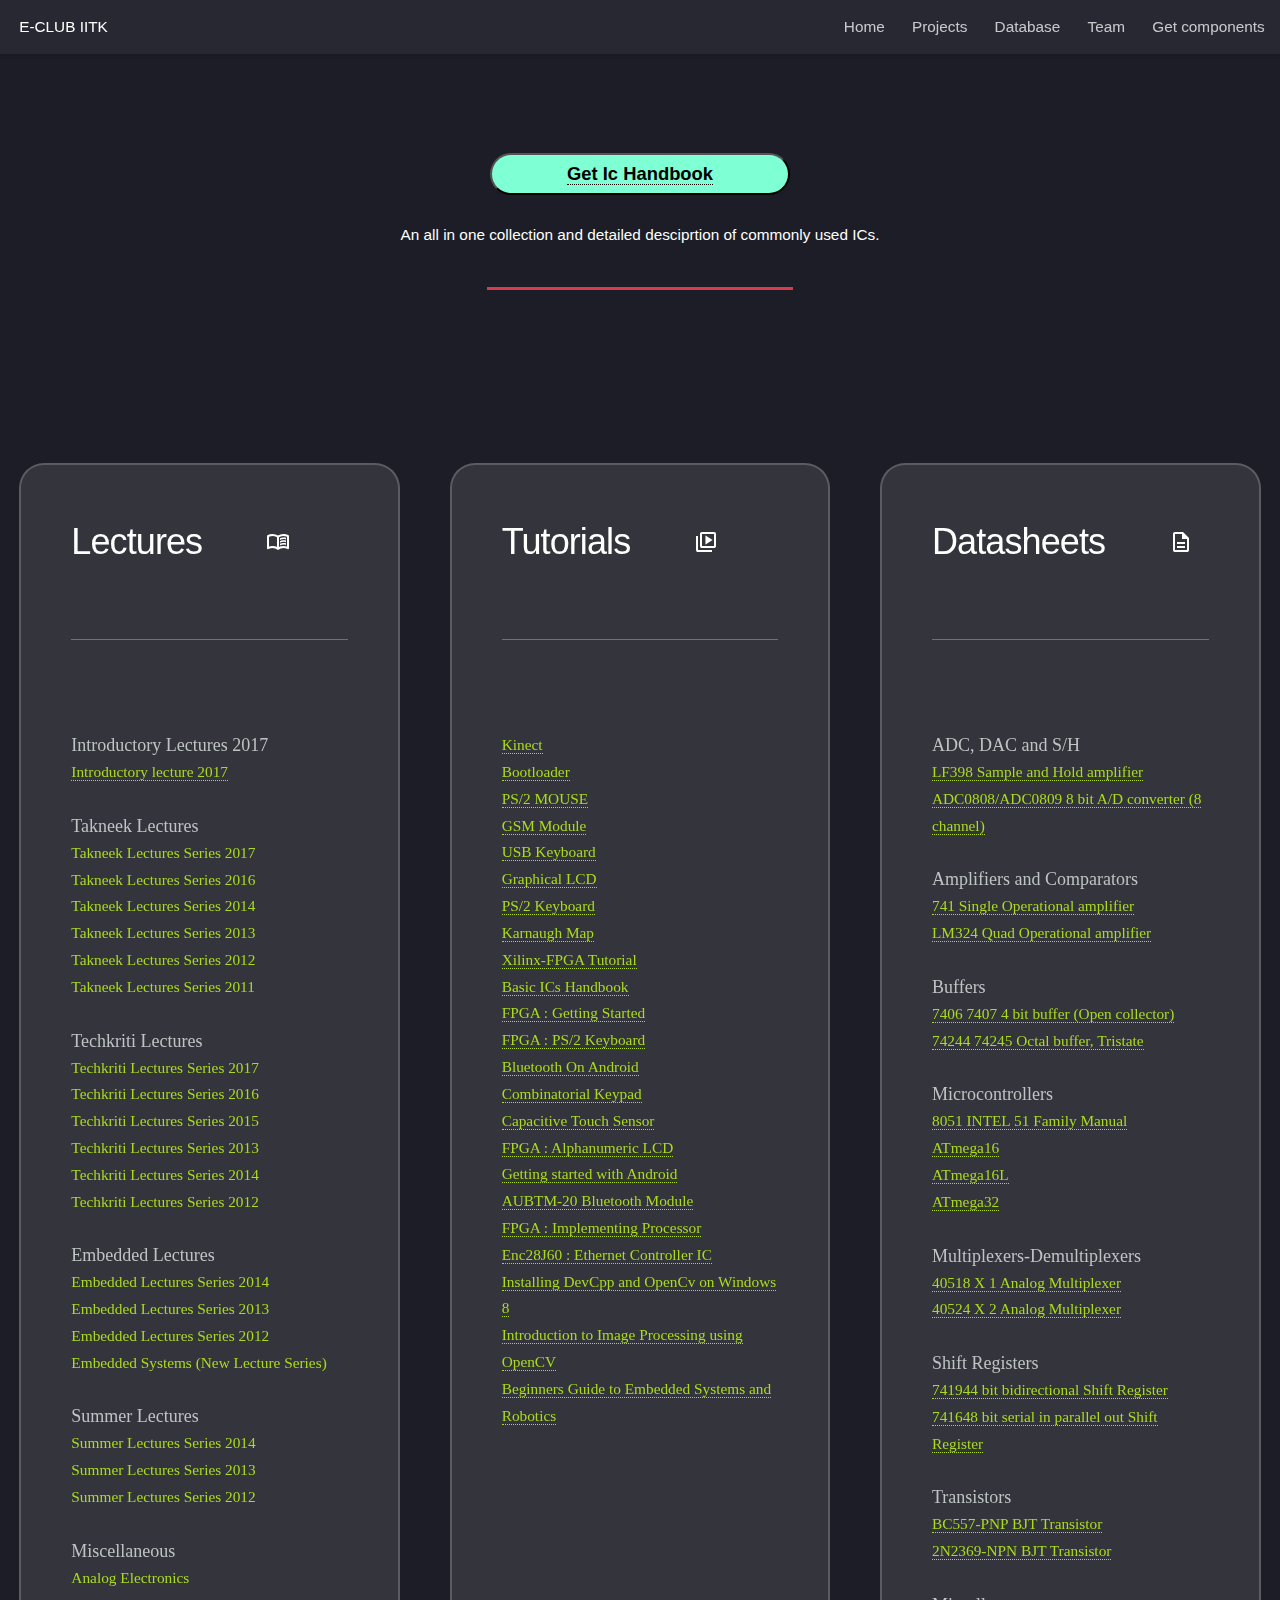
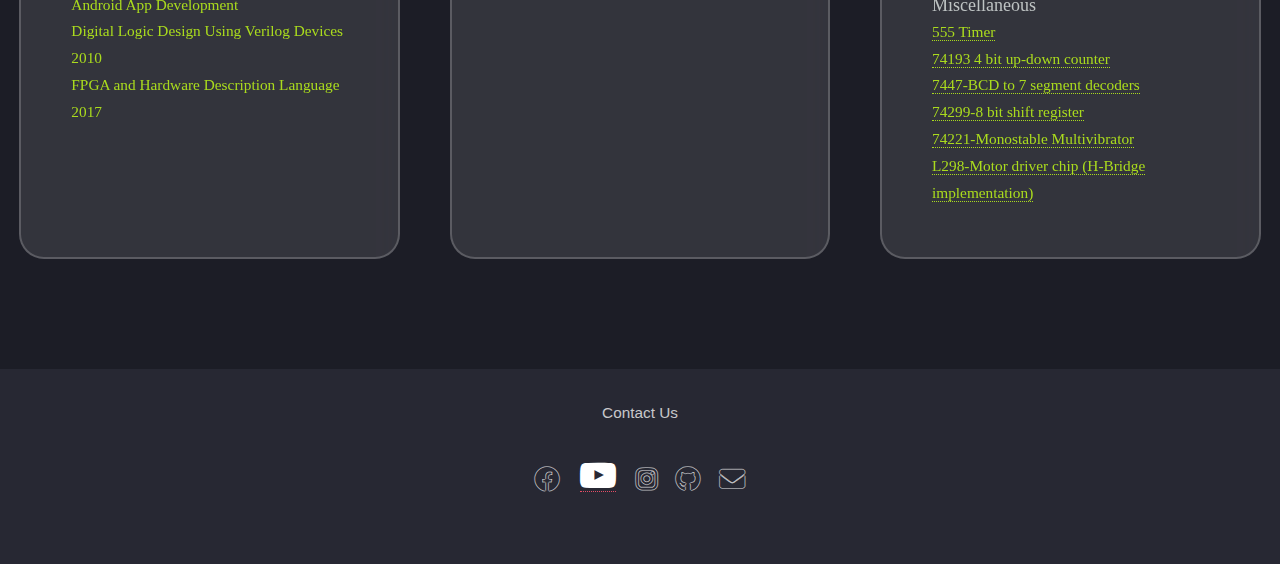
==== commit 1cd4d241: "Added Summer 23 projects" ====
--- a/database.html
+++ b/database.html
@@ -1,9 +1,4 @@
 <!DOCTYPE HTML>
-<!--
-Landed by HTML5 UP
-html5up.net | @ajlkn
-Free for personal and commercial use under the CCA 3.0 license (html5up.net/license)
--->
 <html>
 
 <head>
@@ -12,6 +7,7 @@
 	<meta name="viewport" content="width=device-width, initial-scale=1, user-scalable=no" />
 	<link rel="stylesheet" href="assets/css/main.css" />
 	<link rel="stylesheet" href="data.css" />
+	<link rel="icon" href="images/favicon.ico">
 	<link rel="stylesheet"
 		href="https://fonts.googleapis.com/css2?family=Material+Symbols+Outlined:opsz,wght,FILL,GRAD@48,400,0,0" />
 	<link rel="stylesheet"
@@ -30,37 +26,23 @@
 
 		<!-- Header -->
 		<header id="header">
-			<h1 id="logo"><a href="index.html">ELECTRONICS CLUB</a></h1>
+			<h1 id="logo"><a href="index.html">E-CLUB IITK</a></h1>
 			<nav id="nav">
 				<ul>
 					<li><a href="index.html">Home</a></li>
-					<li>
-						<a href="#">Layouts</a>
-						<ul>
-							<li><a href="left-sidebar.html">Left Sidebar</a></li>
-							<li><a href="right-sidebar.html">Right Sidebar</a></li>
-							<li><a href="no-sidebar.html">No Sidebar</a></li>
-							<li>
-								<a href="#">Submenu</a>
-								<ul>
-									<li><a href="#">Option 1</a></li>
-									<li><a href="#">Option 2</a></li>
-									<li><a href="#">Option 3</a></li>
-									<li><a href="#">Option 4</a></li>
-								</ul>
-							</li>
-						</ul>
-					</li>
-					<li><a href="elements.html">Elements</a></li>
-					<li><a href="#" class="button primary">Sign Up</a></li>
+					<li><a href="projects.html">Projects</a></li>
+					<li><a href="database.html">Database</a></li>
+					<li><a href="team.html">Team</a></li>
+					<li><a href="team.html">Get components</a></li>
+					<!-- <li><a href="#" class="button primary">Sign Up</a></li> -->
 				</ul>
 			</nav>
 		</header>
 
 		<!-- Main -->
 		<div id="main" class="wrapper style1">
-			<div class="container">
-				<header class="major">
+			<div class="container" >
+				<header class="major" style = "padding: 2em;">
 					<button class="book"><a href="https://students.iitk.ac.in/eclub/HandBook.pdf">Get Ic
 							Handbook</a></button>
 					<br><br>
@@ -68,7 +50,7 @@
 				</header>
 
 				<!-- Content -->
-				<section id="content">
+				<section id="content" style = "margin: -5em;">
 					<div class="container1">
 						<div class="grid">
 							<div class="card">
@@ -813,8 +795,8 @@
 
 		<!-- Footer -->
 		<footer id="footer">
+			<p>Contact Us</p>
 			<ul class="icons">
-
 				<li><a href="https://www.facebook.com/electronicsclubiitk?fref=ts"
 						class="icon brands alt fa-facebook-f"><span class="label">Facebook</span></a></li>
 				<li><a href="https://www.youtube.com/user/electronicsclub"><i class="fa fa-youtube-play"
@@ -826,10 +808,6 @@
 				<li><a href="mailto:eclub.iitk@gmail.com" class="icon solid alt fa-envelope"><span
 							class="label">Email</span></a></li>
 			</ul>
-			<ul class="copyright">
-				<li>&copy; Untitled. All rights reserved.</li>
-				<li>Design: <a href="http://html5up.net">Web Team</a></li>
-			</ul>
 		</footer>
 
 	</div>
--- a/assets/css/main.css
+++ b/assets/css/main.css
@@ -99,7 +99,7 @@
 
 	body, input, select, textarea {
 		color: rgba(255, 255, 255, 0.75);
-		font-family: "Roboto", Helvetica, sans-serif;
+		font-family: 'Segoe UI', Tahoma, Geneva, Verdana, sans-serif;
 		font-size: 15pt;
 		font-weight: 100;
 		line-height: 1.75em;
@@ -116,7 +116,7 @@
 	}
 
 		a:hover {
-			color: #e44c65 !important;
+			color: #ed5f5f !important;
 			border-bottom-color: transparent;
 		}
 
@@ -137,7 +137,7 @@
 		color: #ffffff;
 		font-weight: 300;
 		line-height: 1em;
-		margin: 0 0 1em 0;
+		margin: 0 0 0 0;
 	}
 
 		h1 a, h2 a, h3 a, h4 a, h5 a, h6 a {
@@ -186,7 +186,7 @@
 	hr {
 		border: 0;
 		border-bottom: solid 1px rgba(255, 255, 255, 0.3);
-		margin: 3em 0;
+		margin: 6em 0;
 	}
 
 		hr.major {
@@ -201,7 +201,7 @@
 	}
 
 	code {
-		background: rgba(255, 255, 255, 0.075);
+		background: rgba(112, 32, 32, 0.075);
 		border-radius: 4px;
 		font-family: "Courier New", monospace;
 		font-size: 0.9em;
@@ -2186,7 +2186,7 @@
 	}
 
 		header.major:after {
-			background: #e44c65;
+			background: #db394f;
 			content: '';
 			display: inline-block;
 			height: 0.2em;
@@ -3083,7 +3083,7 @@
 			-webkit-transition: -webkit-transform 1s ease, opacity 1s ease;
 			-ms-transition: -ms-transform 1s ease, opacity 1s ease;
 			transition: transform 1s ease, opacity 1s ease;
-			background: rgba(23, 24, 32, 0.95);
+			background: rgba(23, 24, 32, 0.85);
 			border-style: solid;
 			opacity: 1;
 			position: absolute;
@@ -3196,9 +3196,9 @@
 
 /* Wrapper */
 
-	.wrapper {
+	/* .wrapper {
 		padding: 6em 0 4em 0;
-	}
+	} */
 
 		.wrapper.style2 {
 			background: #e44c65;
@@ -3471,10 +3471,10 @@
 		}
 
 		#banner:after {
-			background-image: -moz-linear-gradient(top, rgba(23, 24, 32, 0.95), rgba(23, 24, 32, 0.95)), url("images/overlay.png");;
-			background-image: -webkit-linear-gradient(top, rgba(23, 24, 32, 0.95), rgba(23, 24, 32, 0.95)), url("images/overlay.png");;
-			background-image: -ms-linear-gradient(top, rgba(23, 24, 32, 0.95), rgba(23, 24, 32, 0.95)), url("images/overlay.png");;
-			background-image: linear-gradient(top, rgba(23, 24, 32, 0.95), rgba(23, 24, 32, 0.95)), url("images/overlay.png");;
+			background-image: -moz-linear-gradient(top, rgba(23, 24, 32, 0.85), rgba(23, 24, 32, 0.85)), url("images/overlay.png");;
+			background-image: -webkit-linear-gradient(top, rgba(23, 24, 32, 0.85), rgba(23, 24, 32, 0.85)), url("images/overlay.png");;
+			background-image: -ms-linear-gradient(top, rgba(23, 24, 32, 0.85), rgba(23, 24, 32, 0.85)), url("images/overlay.png");;
+			background-image: linear-gradient(top, rgba(23, 24, 32, 0.85), rgba(23, 24, 32, 0.85)), url("images/overlay.png");;
 			content: '';
 			display: block;
 			height: 100%;
@@ -3533,7 +3533,7 @@
 
 	#footer {
 		background: #272833;
-		padding: 6em 0;
+		padding: 2em 0;
 		text-align: center;
 	}
 
@@ -3644,7 +3644,7 @@
 		/* Footer */
 
 			#footer {
-				padding: 4.5em 0;
+				padding: 2em 0;
 			}
 
 	}
@@ -4108,4 +4108,6 @@
 						padding: 0;
 					}
 
-	}+	}
+
+	